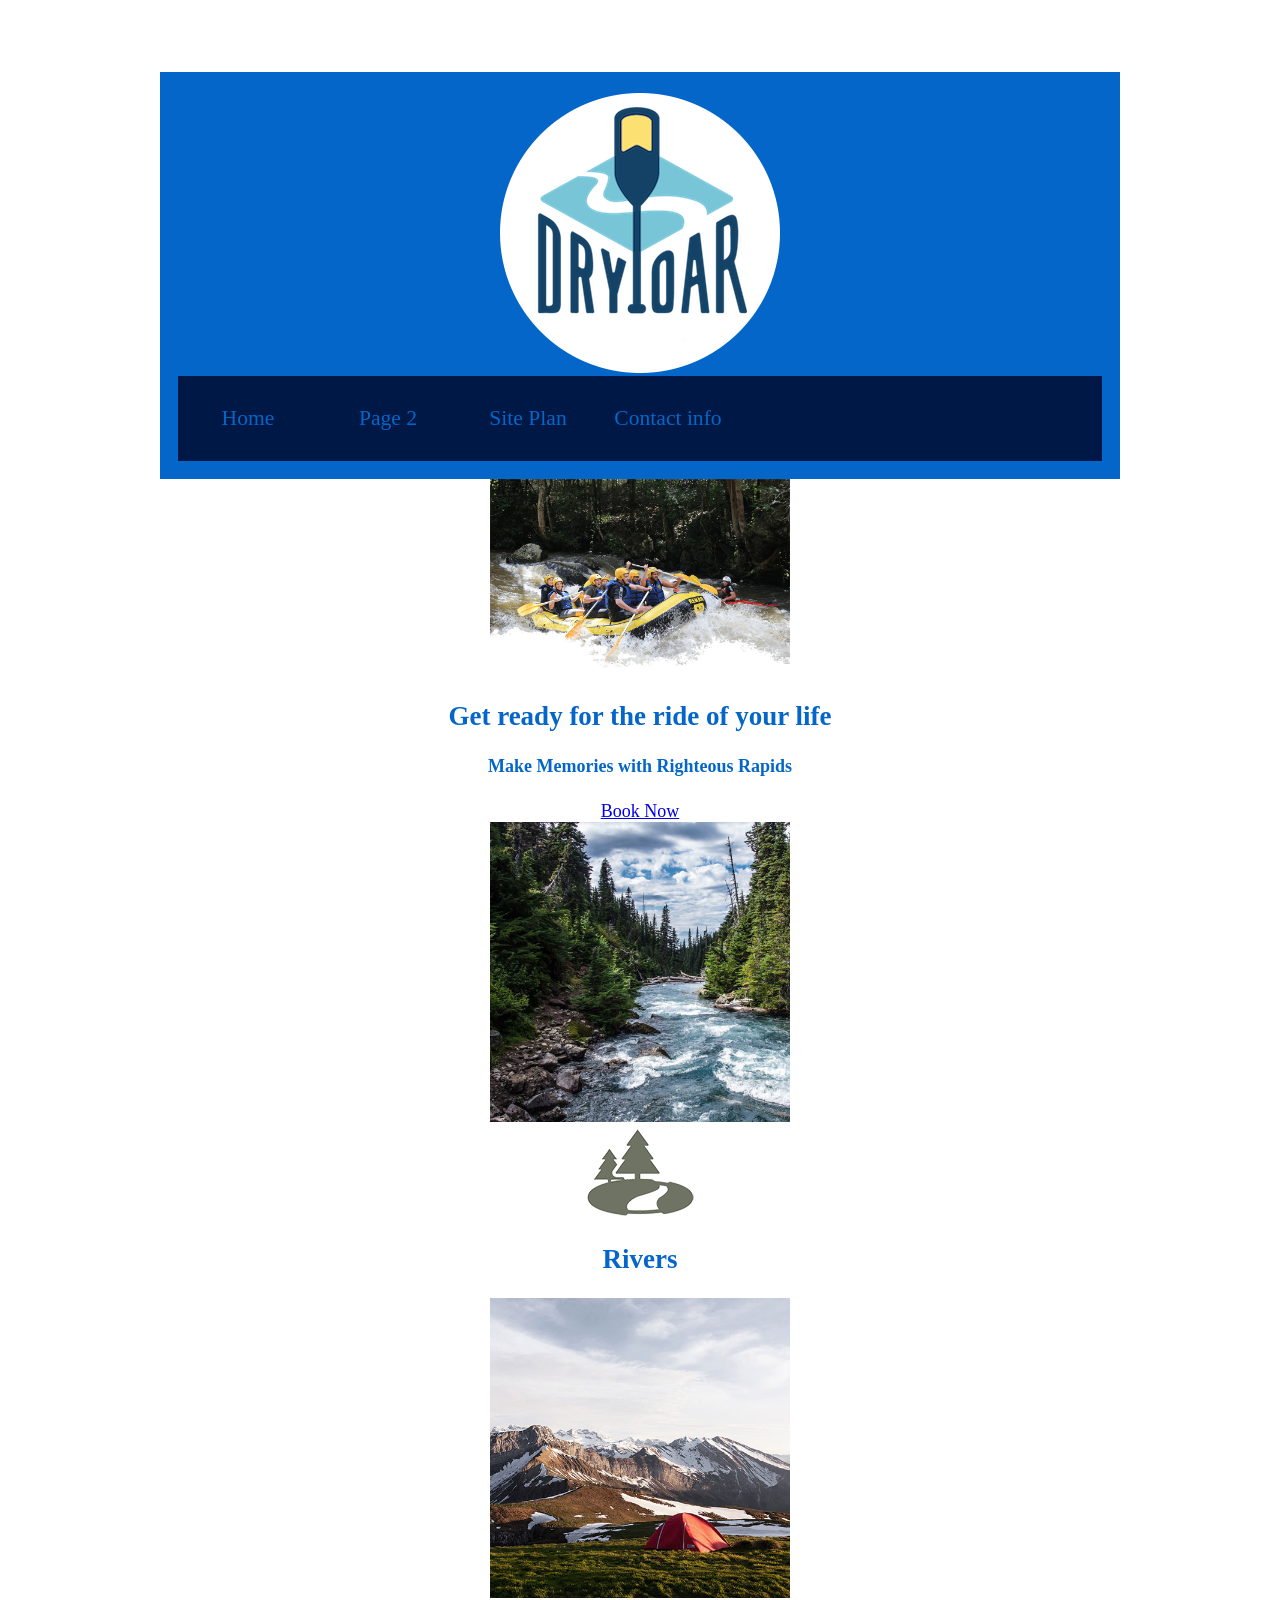
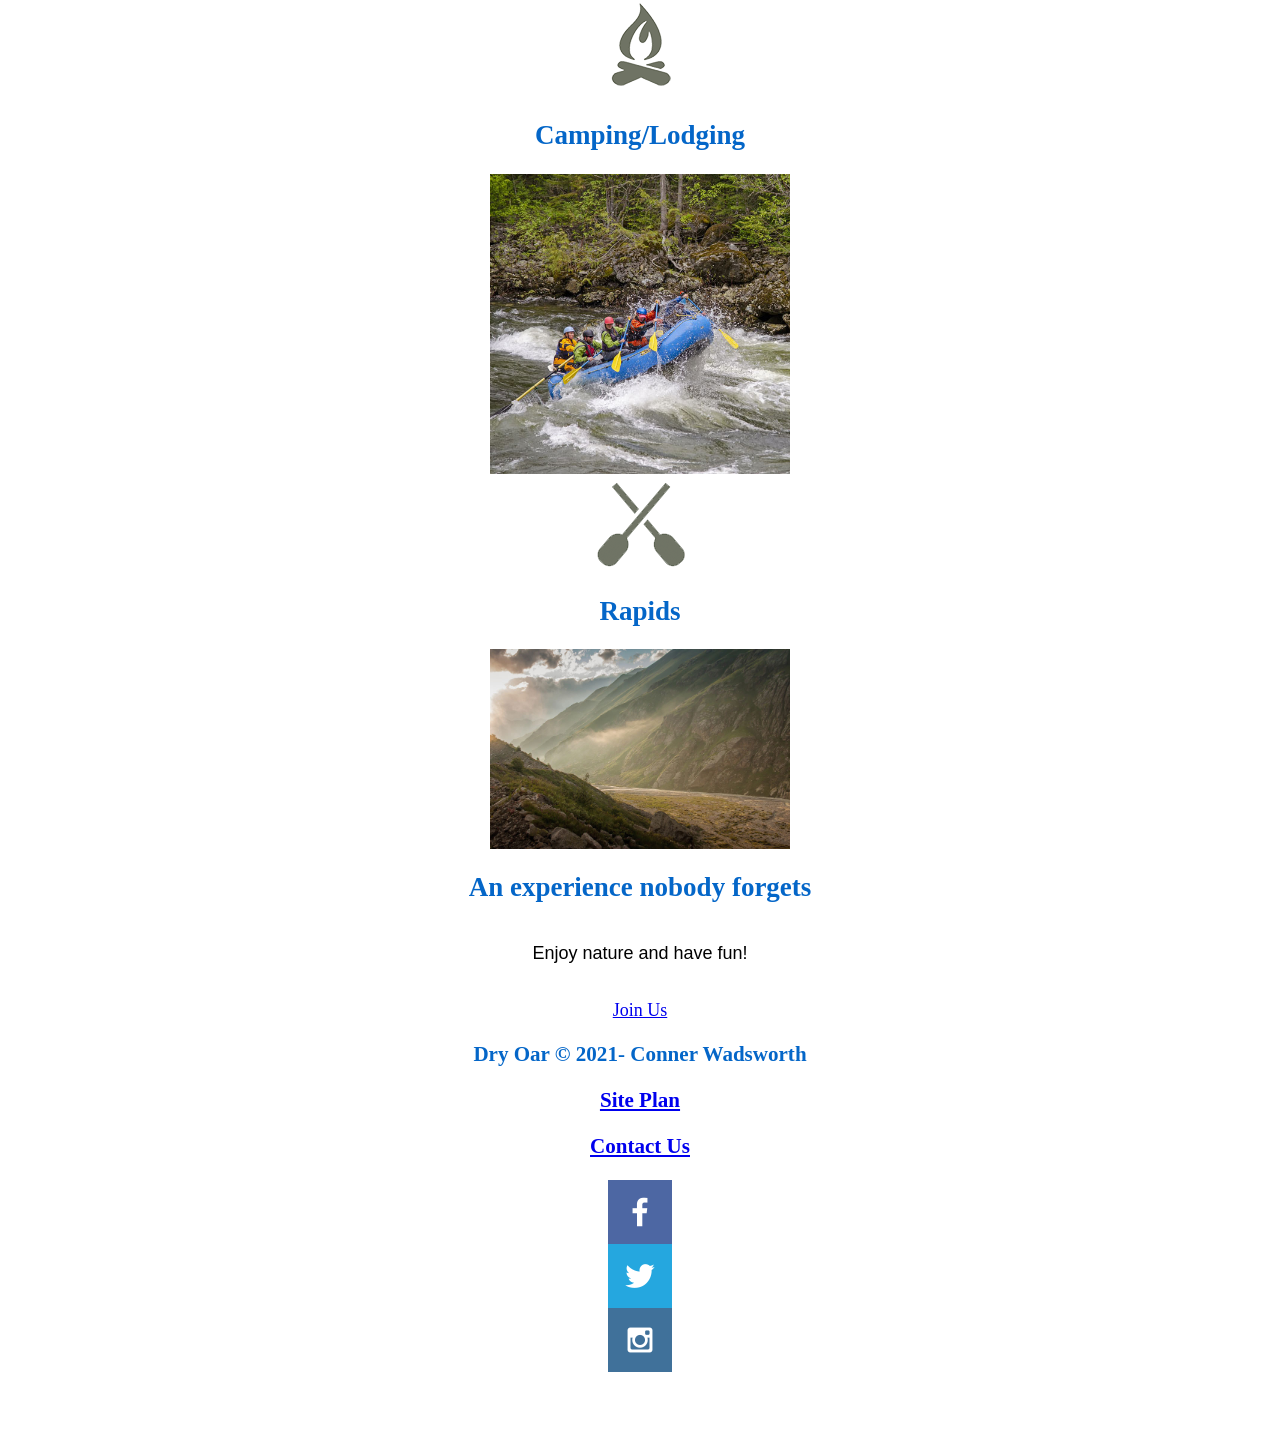
==== wwr/index.html @ dd02328f "Final for homework" ====
<!DOCTYPE html>
<html lang="en">

<head>
    <meta charset="UTF-8">
    <meta http-equiv="X-UA-Compatible" content="IE=edge">
    <meta name="viewport" content="width=device-width, initial-scale=1.0">
    <title>Righteous Rapids</title>
    <link type="text/css" rel="stylesheet" href="styles/site-plan-rafting.css" />
</head>

<body>

    <header>
        <a id="logo_link" href="index.html">
            <img class="logo" src="images/logo.png" alt="Dry Oar Logo">
        </a>
        <nav>
            <a href="index.html">Home</a>
            <a href="#">Page 2</a>
            <a href="site-plan-rafting.html">Site Plan</a>
            <a href="contactus.html">Contact info</a>
        </nav>
    </header>

    <div id="hero">
        <div id="hero-box">
            <img id="hero-img" src="images/hero.png" alt="People enjoying white water rafting">
        </div>
        <section id="hero-msg">
            <h1 class="home-title">Get ready for the ride of your life</h1>
            <h4>Make Memories with Righteous Rapids</h4>
            <div class='button-box'>
                <a class='book' href="rates.html">Book Now</a>
            </div>
        </section>
    </div>

    <main class="home-grid">
        <section class="rivers-card">
            <img class="card-img" src="images/rivers.jpg" alt="river in forest">
            <img class="icon" src="images/river_icon.png" alt="river icon">
            <h2>Rivers</h2>
        </section>
        <section class="camping-card">
            <img class="card-img" src="images/camping.jpg" alt="tent in mountains">
            <img class="icon" src="images/fire_icon.png" alt="fire icon">
            <h2>Camping/Lodging</h2>
        </section>
        <section class="rapids-card">
            <img class="card-img" src="images/rapids.jpg" alt="rafting boat">
            <img class="icon" src="images/oars.png" alt="oars icon">
            <h2>Rapids</h2>
        </section>
        </section>
        <img class="mountains" src="images/mountains.jpg" alt="Misty mountains">
        <section class="msg">
            <h2>An experience nobody forgets</h2>
            <p>Enjoy nature and have fun! </p>
            <a class='join' href="rivers.html">Join Us</a>
        </section>

    </main>

    <footer>
        <h3>Dry Oar &copy; 2021- Conner Wadsworth</h3>
        <h3><a href="site-plan-rafting.html">Site Plan</a></h3>
        <h3><a href="contactus.html">Contact Us</a></h3>
        <div class="social">
            <a href="https://facebook.com">
                <img src="images/facebook.png" alt="fb icon">
            </a>
            <a href="https://twitter.com">
                <img src="images/twitter.png" alt="twitter icon">
            </a>
            <a href="https://instagram.com">
                <img src="images/instagram.png" alt="instagram icon">
            </a>
        </div>
    </footer>


</body>

</html>
---- wwr/styles/site-plan-rafting.css ----
/* if you are using any Google fonts change the font names below to your fonts. 
Any spaces in your font name should be replaced with a +. 
Fonts are separated by a | */
@import url('https://fonts.googleapis.com/css2?family=Josefin+Slab:wght@500&family=Permanent+Marker&display=swap');

:root {
  /* change the values below to your colors from your palette */
  --primary-color: #0466c8   ;
  --secondary-color: #001845 ;
  --accent1-color: #979dac;
  --accent2-color: #c2c5aa;

  /* change the values below to your chosen font(s) */
  --heading-font: "Permanent Marker";
  --paragraph-font: Josefin, Helvetica, sans-serif;

  /* these colors below should be chosen from among your palette colors above */
  --headline-color-on-white: #0466c8;  /* headlines on a white background */ 
  --headline-color-on-color: #000000; /* headlines on a colored background */ 
  --paragraph-color-on-white: #0466c8; /* paragraph text on a white background */ 
  --paragraph-color-on-color: #c2c5aa; /* paragraph text on a colored background */ 
  --paragraph-background-color: #0466c8  ;
  --nav-link-color: #0466c8;
  --nav-background-color: #001845;
  --nav-hover-link-color: #c2c5aa;
  --nav-hover-background-color: #0466c8;
}


/*  Look around below...but DON'T CHANGE ANYTHING! */

body {
  max-width: 960px;
  margin: 0 auto;
  padding: 4em;
  font-size: 18px;
  text-align: center;
}
img {
  display: block;
  margin: 0 auto;
  max-width: 300px;
}
h1, h2, h3, h4, h5, h6 {
  font-family: var(--heading-font);
  color: var(--headline-color-on-white);
}
h2 {
  text-align: center;
}
hr {
  height: 3px;
  margin: 35px 0;
  background: var(--accent1-color);
}
header {
  padding: 1em;
  text-align: center;
  color: var(--paragraph-color-on-color);
  background-color: var(--paragraph-background-color);
}
header > h1, header > h2 {
  color: var(--headline-color-on-color);
}
p {
  font-family: var(--paragraph-font);
  color: var(--paragraph-color);
  padding: 1em;
}
.colors {
  width: 100%;
  min-width: 350px;
  margin: 30px auto;
  text-align: center;
}
.colors th {
  background-color: #999;
}
.colors td{
  width: 25%;
  height: 3em;
}
.primary {
  background-color: var(--primary-color);
}
.secondary {
  background-color: var(--secondary-color);
}
.accent1 {
  background-color: var(--accent1-color);
}
.accent2{
  background-color: var(--accent2-color);
}
p.colored {
  background-color: var(--paragraph-background-color);
  color: var(--paragraph-color-on-color);
}
nav {
  background-color: var(--nav-background-color);
  line-height: 3em;
  text-align: center;
  font-size: 1.2em;
}
nav  {
  list-style-type: none;
  display: flex;
}
nav a {
  padding:1em;
  min-width: 120px;
  text-decoration: none;
  padding: 10px;
}
nav a:link, nav a:visited {
  color: var(--nav-link-color);
}
nav a:hover {
  color: var(--nav-hover-link-color);
  background-color: var(--nav-hover-background-color);
}
.sitemap {
  display: grid;
  justify-content: center;

  grid-template-columns: repeat(6, 15%);
  grid-template-rows: 3em 1.5em 1.5em 3em;
  grid-template-areas: ". . home home . ."
    ". . . top . ."
    ". left left right right ."
    "page2 page2 . . page3 page3";
}
.sitemap > div {
  text-align: center;
}
.sm-home {
  grid-area: home;
  background-color: #ccc;
  line-height: 3em;
}
.sm-page2 {
  grid-area: page2;
  background-color: #ccc;
  line-height: 3em;
}
.sm-page3 {
  grid-area: page3;
  background-color: #ccc;
  line-height: 3em;
}
.top {
  grid-area: top;
  border-left: 1px solid;
}
.left {
  grid-area: left;
  border-top: 1px solid;
  border-left: 1px solid;
}
.right {
  grid-area: right;
  border-top: 1px solid;
  border-right: 1px solid;
}
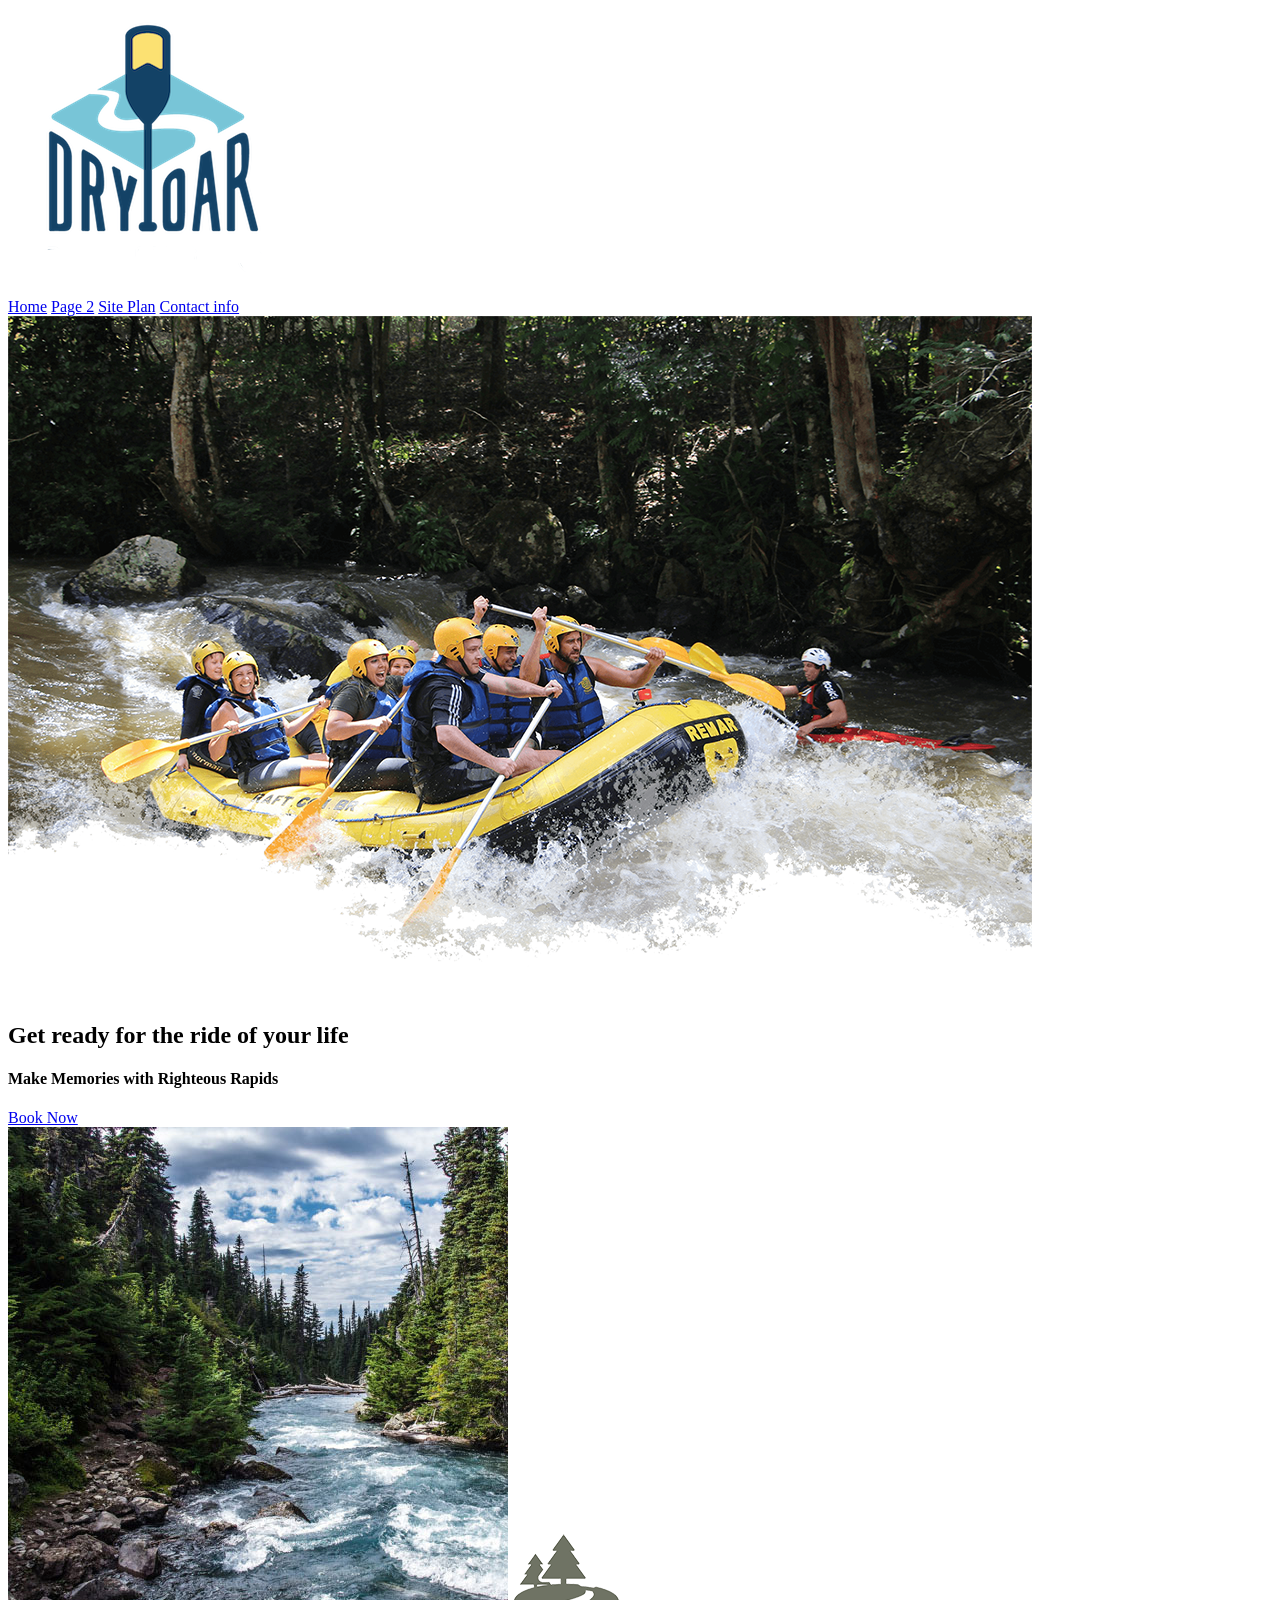
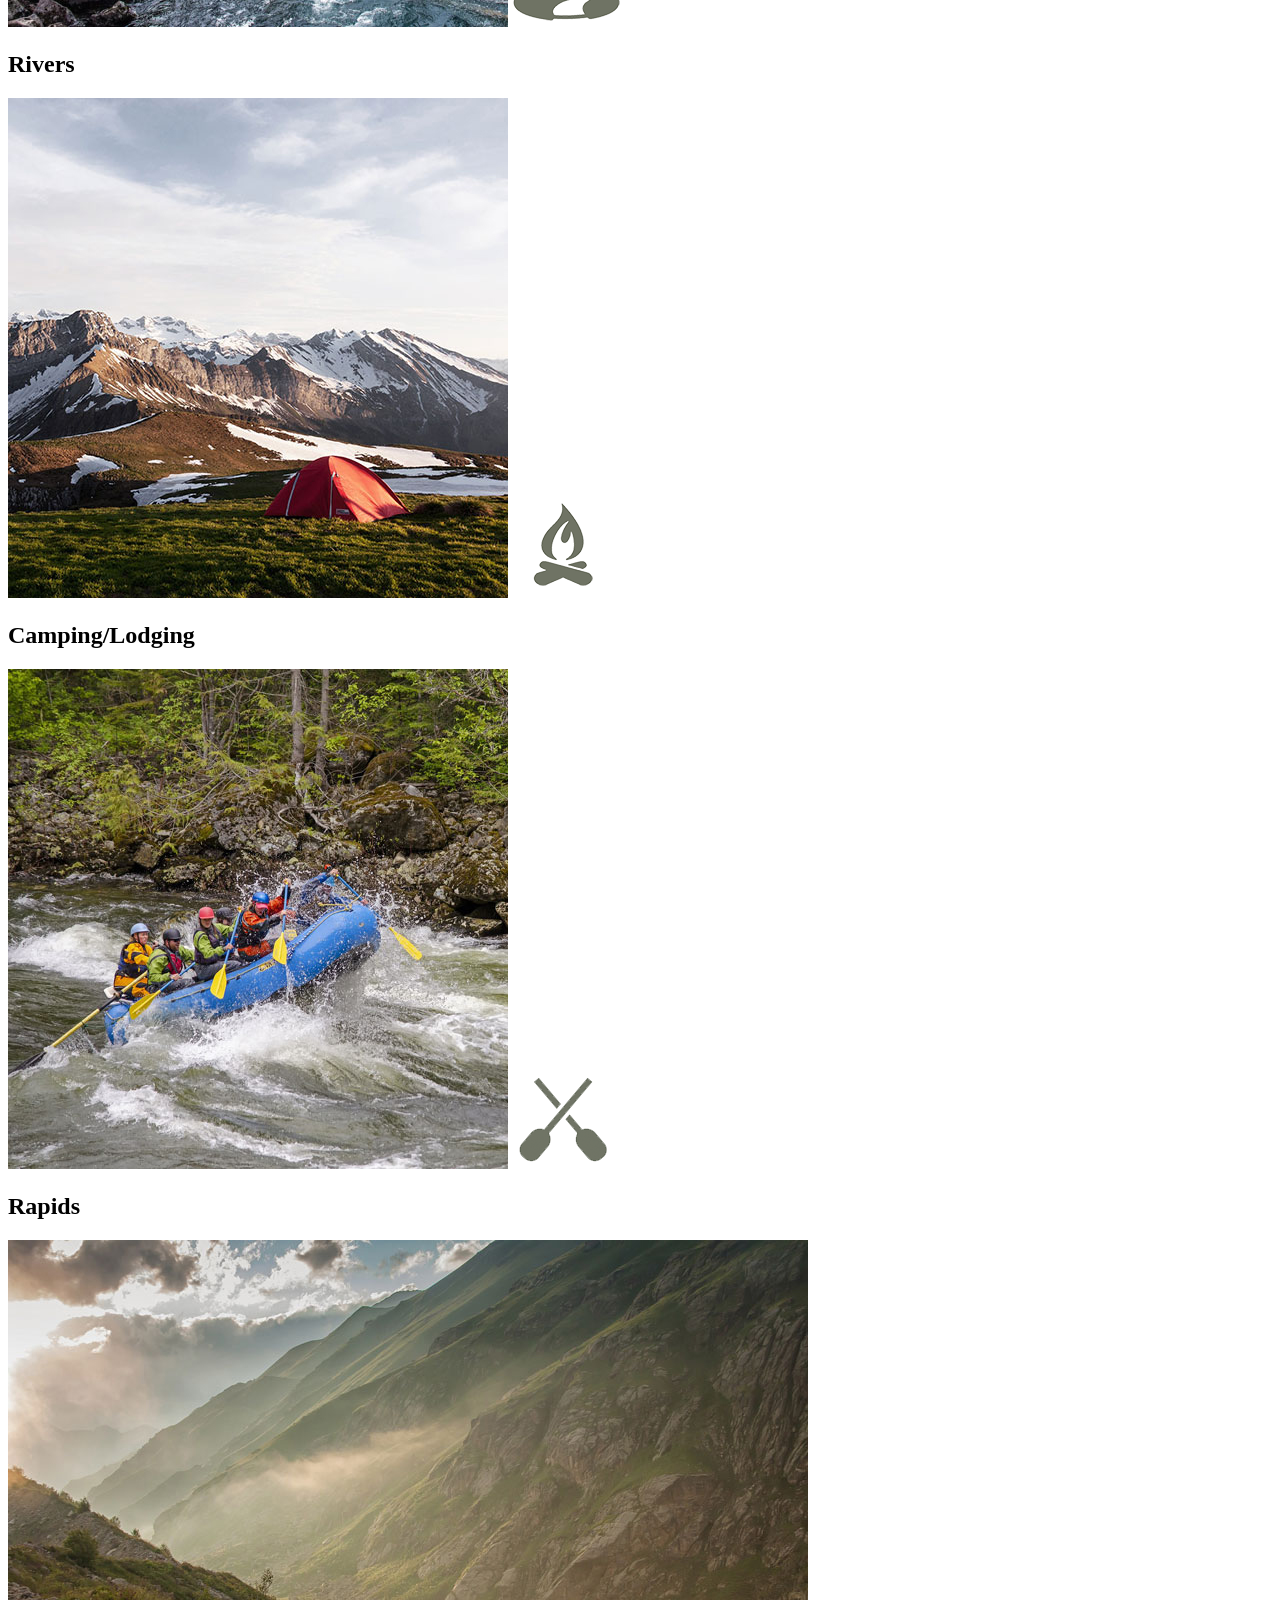
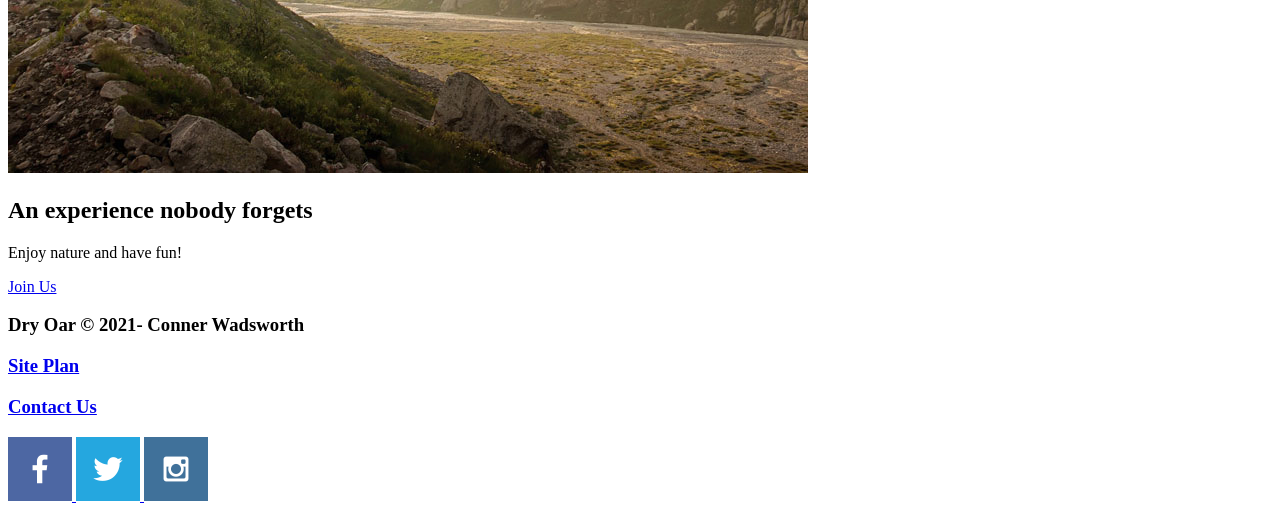
==== commit 3b3f20b1: "Final Final Final" ====
--- a/wwr/index.html
+++ b/wwr/index.html
@@ -6,7 +6,7 @@
     <meta http-equiv="X-UA-Compatible" content="IE=edge">
     <meta name="viewport" content="width=device-width, initial-scale=1.0">
     <title>Righteous Rapids</title>
-    <link type="text/css" rel="stylesheet" href="styles/site-plan-rafting.css" />
+
 </head>
 
 <body>
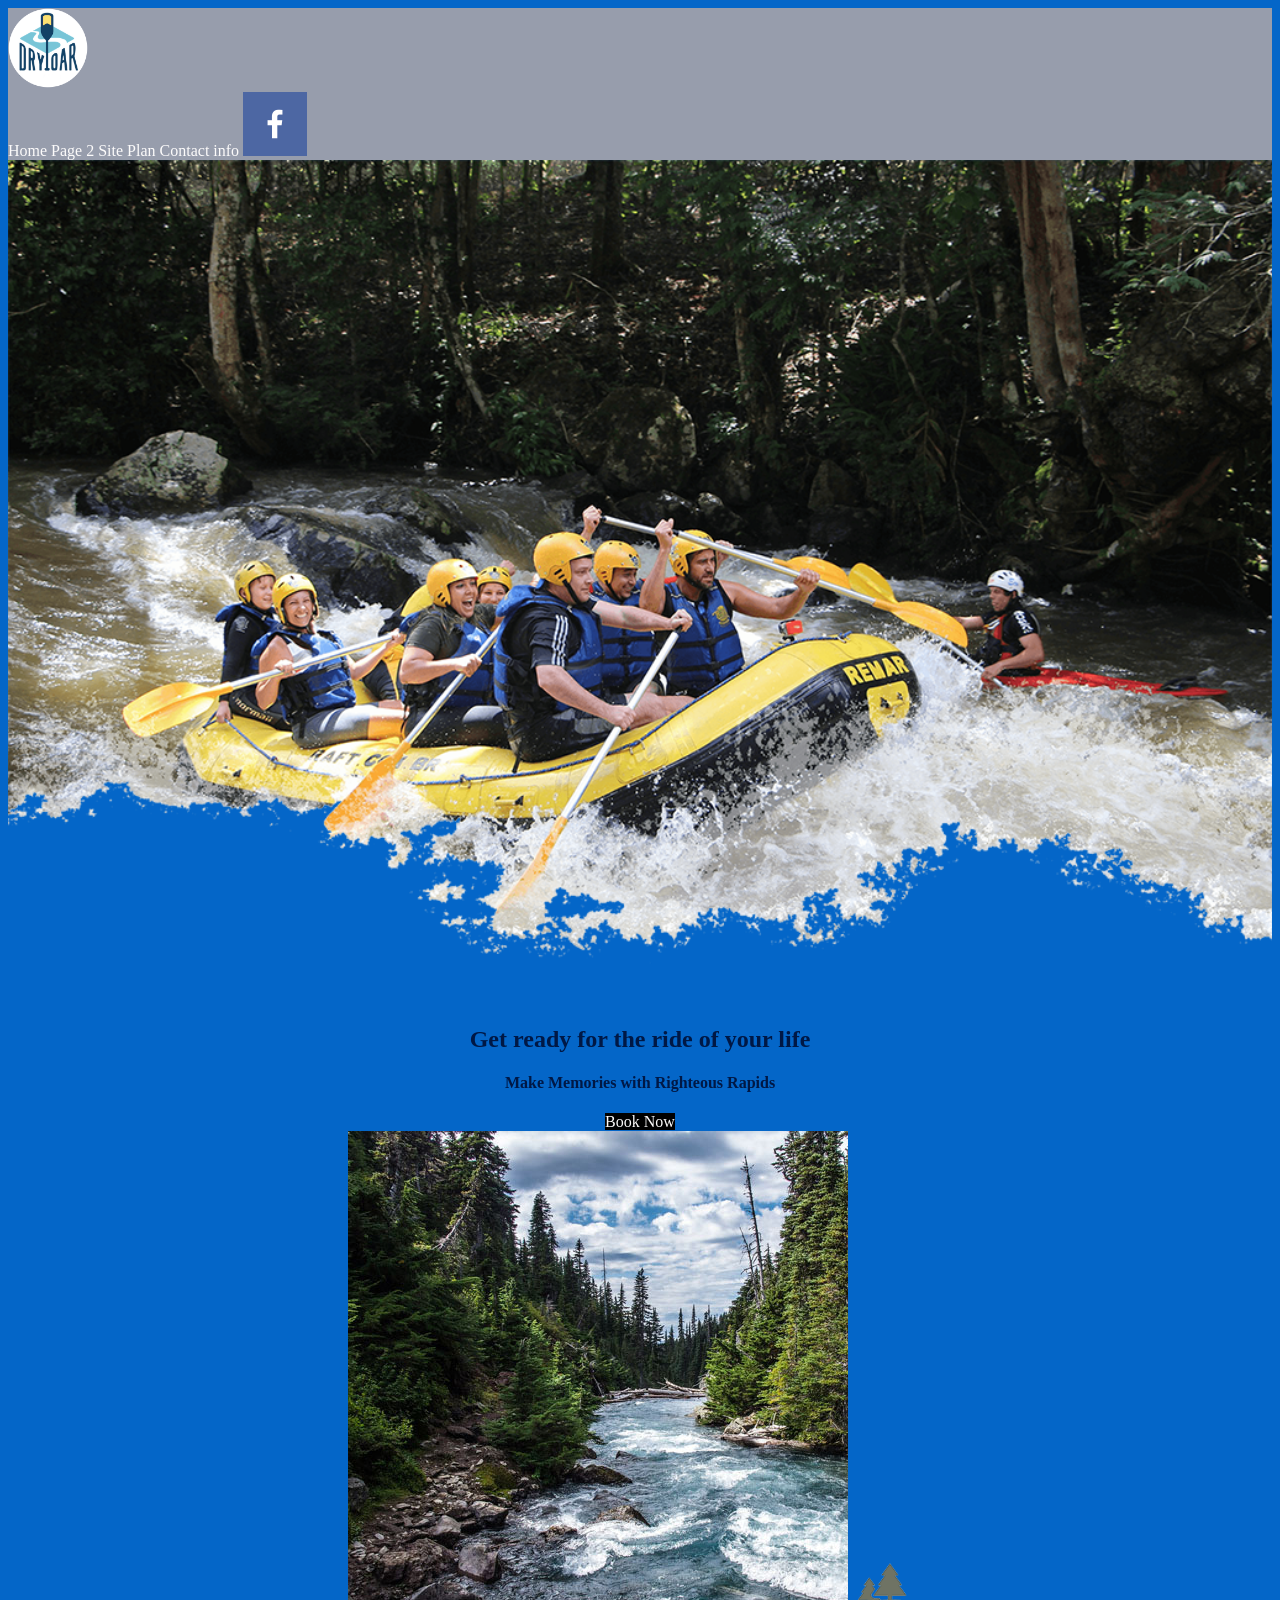
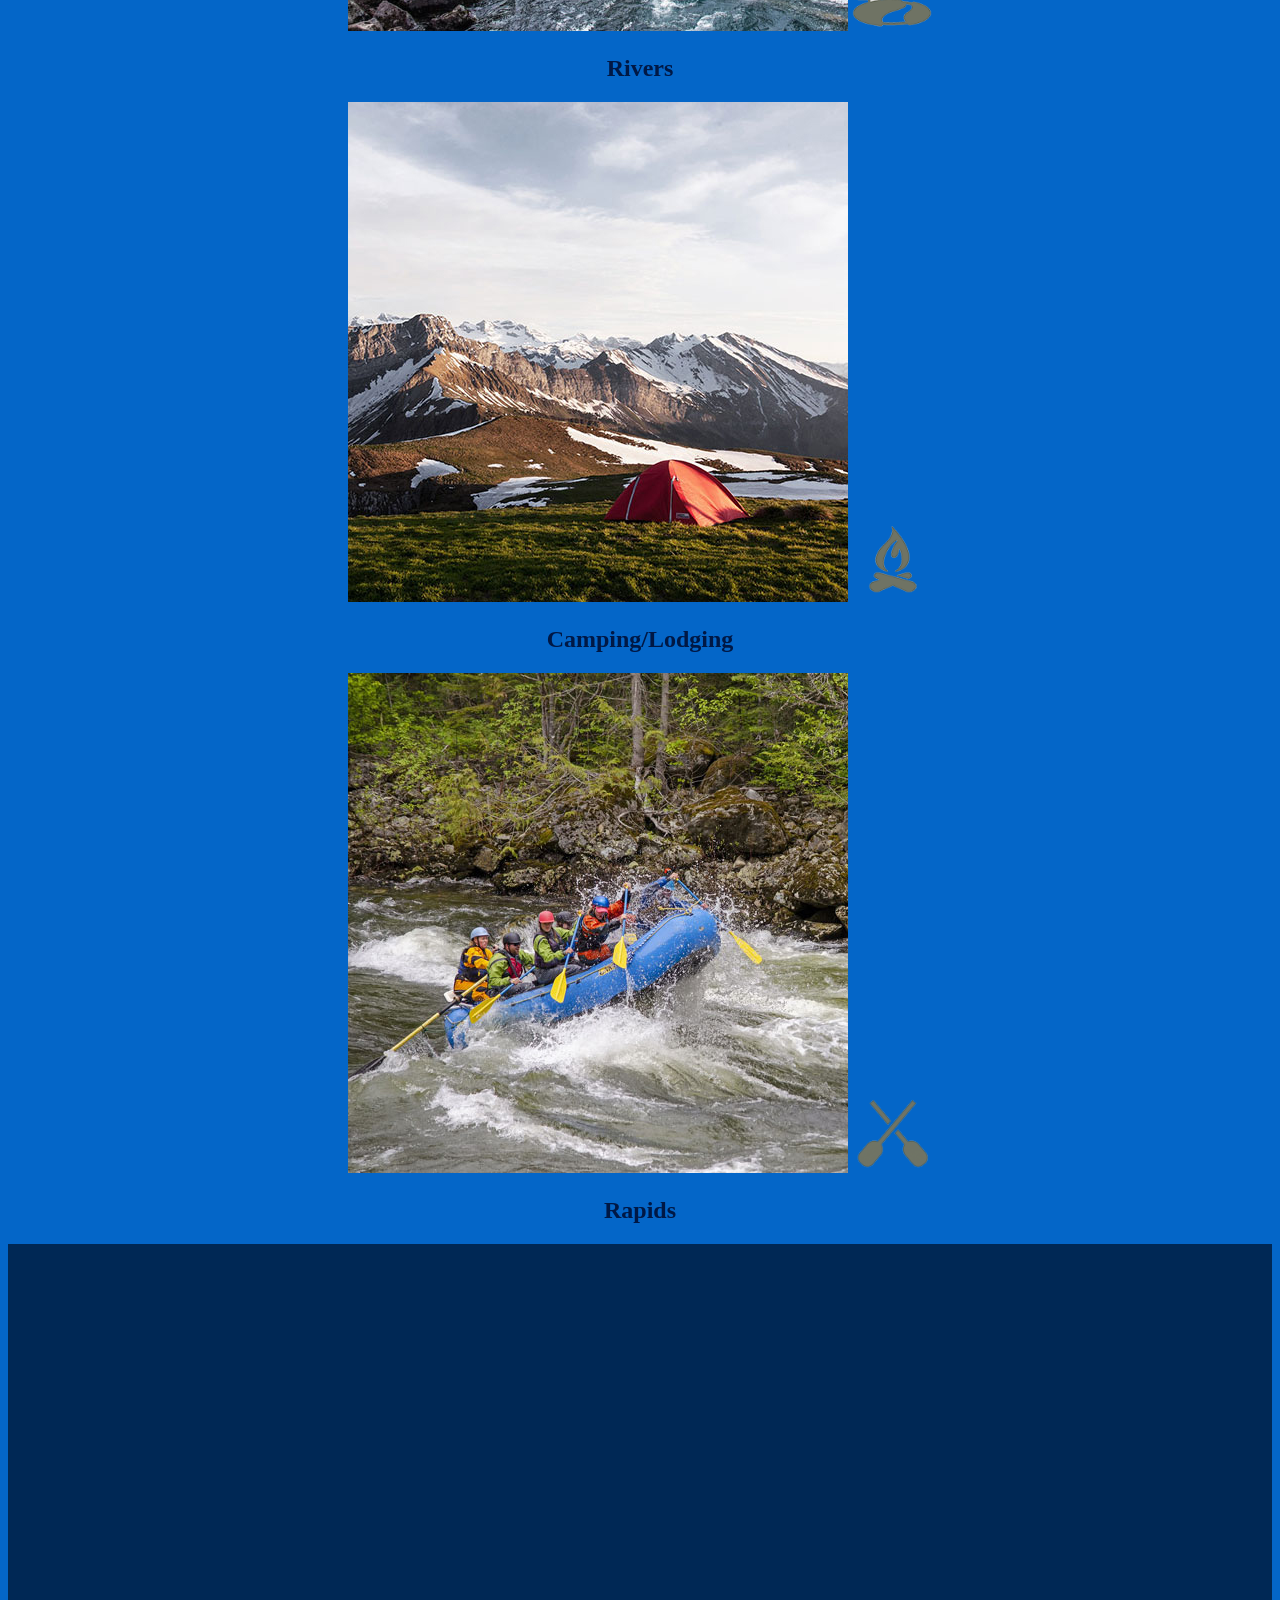
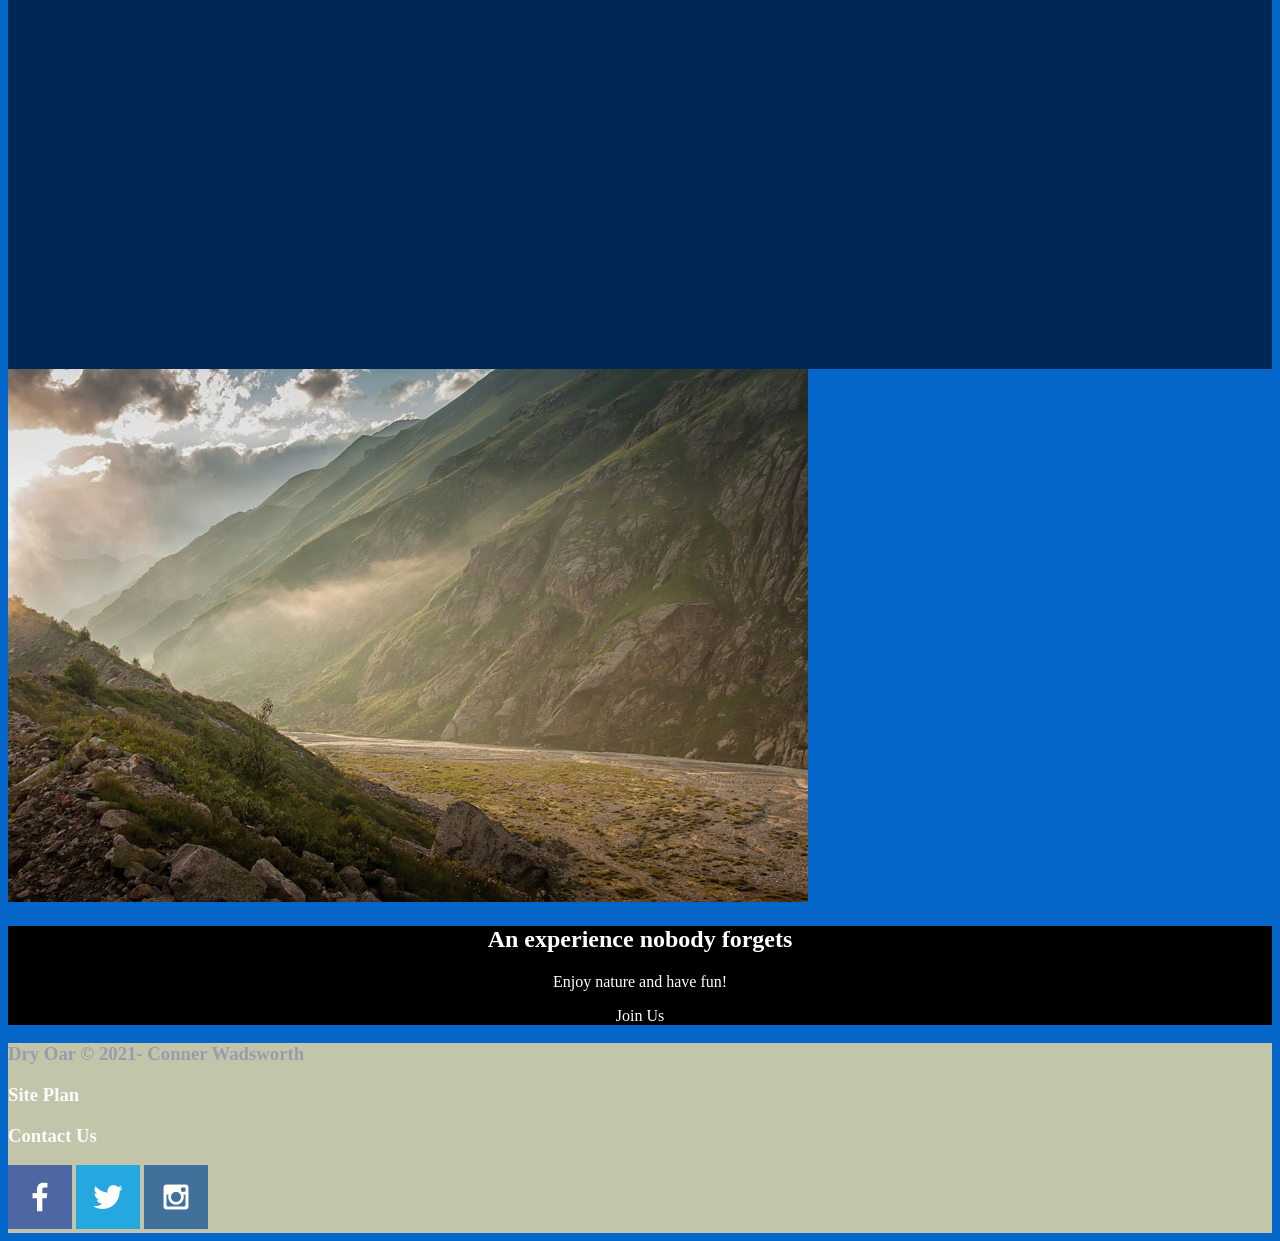
==== commit 5f28d358: "made lots of changes" ====
--- a/wwr/index.html
+++ b/wwr/index.html
@@ -6,81 +6,84 @@
     <meta http-equiv="X-UA-Compatible" content="IE=edge">
     <meta name="viewport" content="width=device-width, initial-scale=1.0">
     <title>Righteous Rapids</title>
-
+    <link rel="stylesheet" href="styles/style.css">
 </head>
 
 <body>
+    <div id="content">
+        <header>
+            <a id="logo_link" href="index.html">
+                <img class="logo" src="images/logo.png" alt="Dry Oar Logo">
+            </a>
+            <nav>
+                <a href="index.html">Home</a>
+                <a href="#">Page 2</a>
+                <a href="site-plan-rafting.html">Site Plan</a>
+                <a href="contactus.html">Contact info</a>
+                <a href="https://facebook.com" target="_blank">
+                    <img src="images/facebook.png" alt="fb icon">
+                </a>
 
-    <header>
-        <a id="logo_link" href="index.html">
-            <img class="logo" src="images/logo.png" alt="Dry Oar Logo">
-        </a>
-        <nav>
-            <a href="index.html">Home</a>
-            <a href="#">Page 2</a>
-            <a href="site-plan-rafting.html">Site Plan</a>
-            <a href="contactus.html">Contact info</a>
-        </nav>
-    </header>
+            </nav>
+        </header>
 
-    <div id="hero">
-        <div id="hero-box">
-            <img id="hero-img" src="images/hero.png" alt="People enjoying white water rafting">
+        <div id="hero">
+            <div id="hero-box">
+                <img id="hero-img" src="images/hero.png" alt="People enjoying white water rafting">
+            </div>
+            <section id="hero-msg">
+                <h1 class="home-title">Get ready for the ride of your life</h1>
+                <h4>Make Memories with Righteous Rapids</h4>
+                <div class='button-box'>
+                    <a class='book' href="rates.html">Book Now</a>
+                </div>
+            </section>
         </div>
-        <section id="hero-msg">
-            <h1 class="home-title">Get ready for the ride of your life</h1>
-            <h4>Make Memories with Righteous Rapids</h4>
-            <div class='button-box'>
-                <a class='book' href="rates.html">Book Now</a>
+
+        <main class="home-grid">
+            <section class="rivers-card">
+                <img class="card-img" src="images/rivers.jpg" alt="river in forest">
+                <img class="icon" src="images/river_icon.png" alt="river icon">
+                <h2>Rivers</h2>
+            </section>
+            <section class="camping-card">
+                <img class="card-img" src="images/camping.jpg" alt="tent in mountains">
+                <img class="icon" src="images/fire_icon.png" alt="fire icon">
+                <h2>Camping/Lodging</h2>
+            </section>
+            <section class="rapids-card">
+                <img class="card-img" src="images/rapids.jpg" alt="rafting boat">
+                <img class="icon" src="images/oars.png" alt="oars icon">
+                <h2>Rapids</h2>
+                <div id="background"></div>
+            </section>
+            </section>
+            <img class="mountains" src="images/mountains.jpg" alt="Misty mountains">
+            <section class="msg">
+                <h2>An experience nobody forgets</h2>
+                <p>Enjoy nature and have fun! </p>
+                <a class='join' href="rivers.html">Join Us</a>
+            </section>
+
+        </main>
+
+        <footer>
+            <h3>Dry Oar &copy; 2021- Conner Wadsworth</h3>
+            <h3><a href="site-plan-rafting.html">Site Plan</a></h3>
+            <h3><a href="contactus.html">Contact Us</a></h3>
+            <div class="social">
+                <a href="https://facebook.com">
+                    <img src="images/facebook.png" alt="fb icon">
+                </a>
+                <a href="https://twitter.com">
+                    <img src="images/twitter.png" alt="twitter icon">
+                </a>
+                <a href="https://instagram.com">
+                    <img src="images/instagram.png" alt="instagram icon">
+                </a>
             </div>
-        </section>
+        </footer>
     </div>
-
-    <main class="home-grid">
-        <section class="rivers-card">
-            <img class="card-img" src="images/rivers.jpg" alt="river in forest">
-            <img class="icon" src="images/river_icon.png" alt="river icon">
-            <h2>Rivers</h2>
-        </section>
-        <section class="camping-card">
-            <img class="card-img" src="images/camping.jpg" alt="tent in mountains">
-            <img class="icon" src="images/fire_icon.png" alt="fire icon">
-            <h2>Camping/Lodging</h2>
-        </section>
-        <section class="rapids-card">
-            <img class="card-img" src="images/rapids.jpg" alt="rafting boat">
-            <img class="icon" src="images/oars.png" alt="oars icon">
-            <h2>Rapids</h2>
-        </section>
-        </section>
-        <img class="mountains" src="images/mountains.jpg" alt="Misty mountains">
-        <section class="msg">
-            <h2>An experience nobody forgets</h2>
-            <p>Enjoy nature and have fun! </p>
-            <a class='join' href="rivers.html">Join Us</a>
-        </section>
-
-    </main>
-
-    <footer>
-        <h3>Dry Oar &copy; 2021- Conner Wadsworth</h3>
-        <h3><a href="site-plan-rafting.html">Site Plan</a></h3>
-        <h3><a href="contactus.html">Contact Us</a></h3>
-        <div class="social">
-            <a href="https://facebook.com">
-                <img src="images/facebook.png" alt="fb icon">
-            </a>
-            <a href="https://twitter.com">
-                <img src="images/twitter.png" alt="twitter icon">
-            </a>
-            <a href="https://instagram.com">
-                <img src="images/instagram.png" alt="instagram icon">
-            </a>
-        </div>
-    </footer>
-
-
 </body>
 
-</html>
-
+<html>
--- a/wwr/styles/style.css
+++ b/wwr/styles/style.css
@@ -0,0 +1,111 @@
+#content {
+    max-width: 1600px; 
+    margin: 0 auto;
+}
+
+nav a {
+    text-align: center;
+}
+
+#hero-msg h1, #hero-msg h4{
+    text-align: center;
+}
+
+.button-box {
+    text-align: center;
+}
+
+main section {
+    text-align: center;
+}
+
+
+
+
+#background {
+    height: 725px;
+}
+
+
+
+body {
+    background-color: #0466c8; 
+    color: #001845
+}
+header {
+    background-color:#979dac;
+    color: #c2c5aa
+}
+nav a:hover {
+    background-color: black; 
+    color: white
+}
+
+.book, .join {
+    background-color: black;
+    color: white
+}
+
+.book:hover, .join:hover {
+    background-color: black;
+    color: white
+
+}
+
+
+#background {
+    background-color: #002855;
+
+    color: #001845
+}
+
+.msg {
+    background-color:black;
+    color: white
+}
+
+footer {
+    background-color: #c2c5aa;
+    color: #979dac
+}
+
+
+
+#hero-img {
+    width: 100%;
+}
+
+.logo {
+    width: 80px;
+}
+
+.icon {
+    width: 80px;
+}
+
+
+
+nav a {
+    text-align: center;
+    color: #fcfbfb;
+    text-decoration: none;
+}    
+  
+.book, .join {
+    text-align: center;
+    color: #fcfbfb;
+    text-decoration: none;
+}
+
+footer a {
+    text-align: center;
+    color: #fcfbfb;
+    text-decoration: none;
+}
+
+footer h3 a:hover{
+    text-align: center;
+    color: #fcfbfb;
+    text-decoration: none;
+}
+
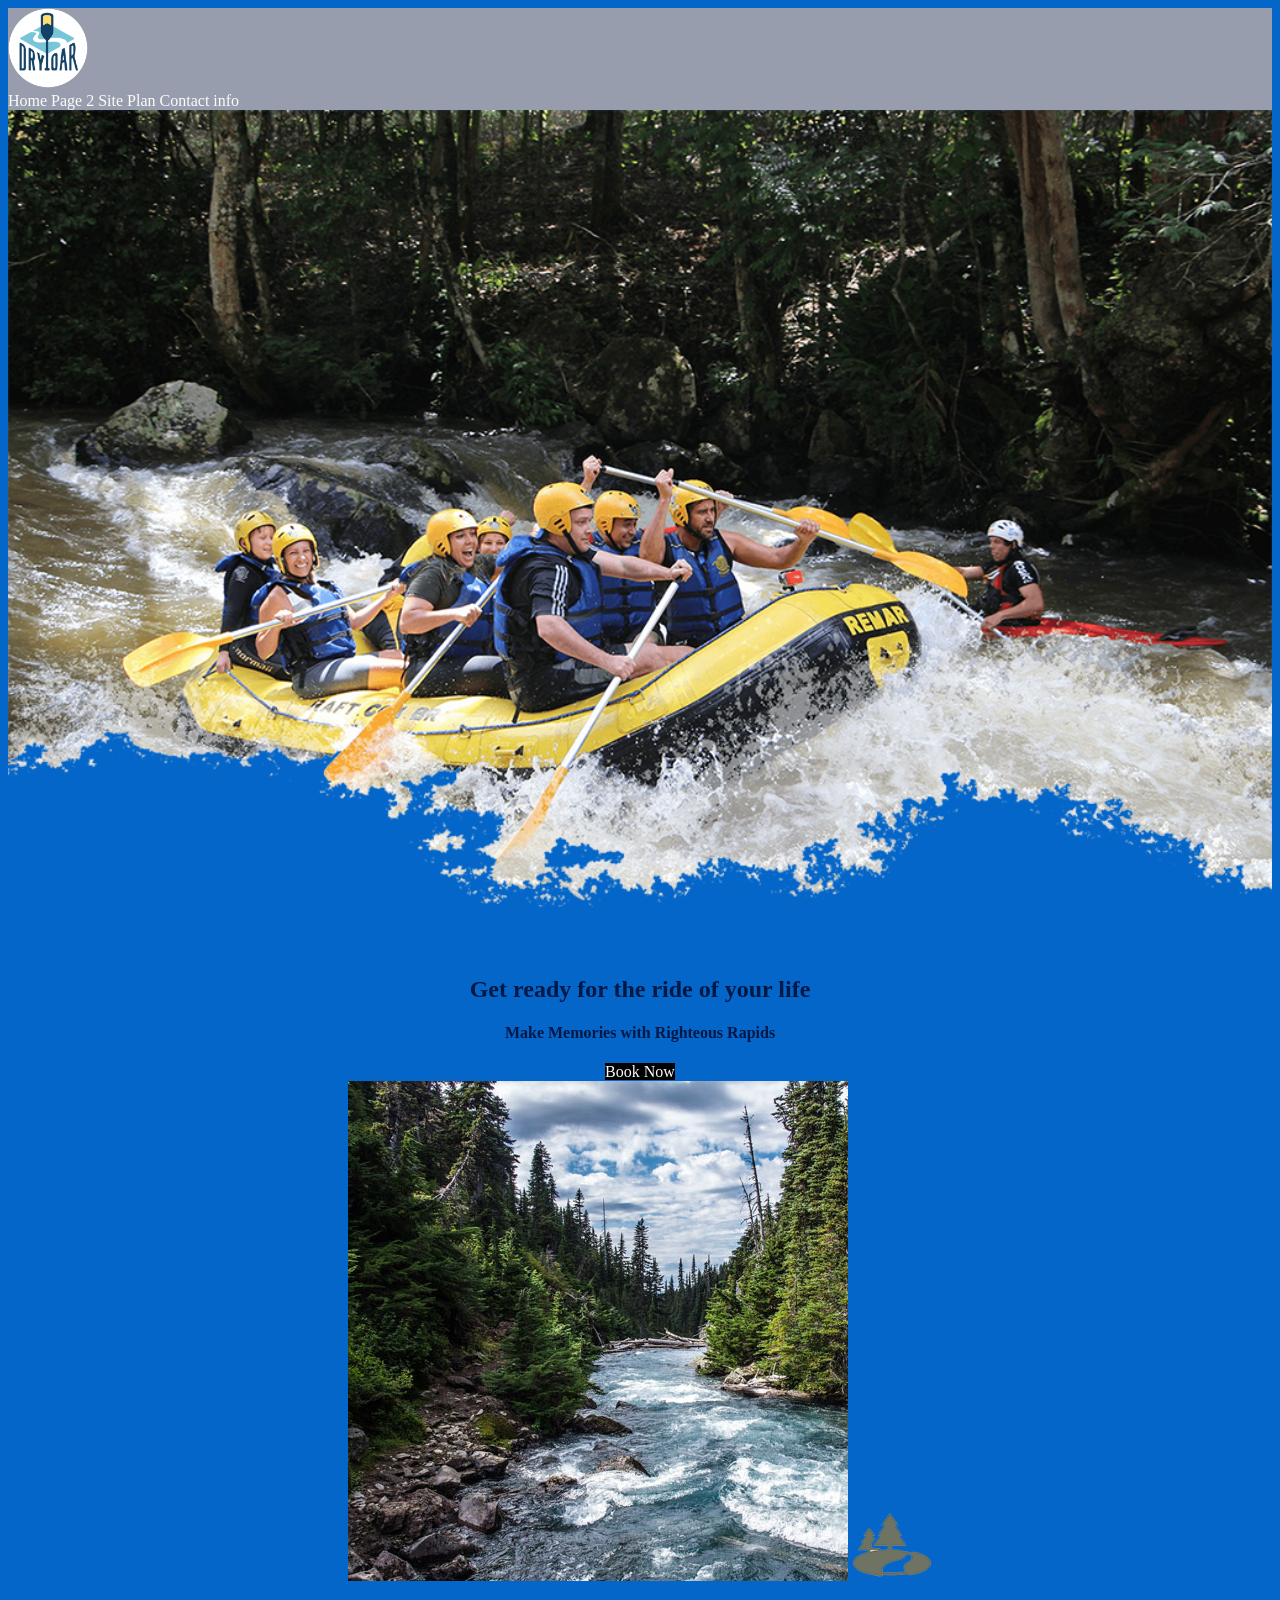
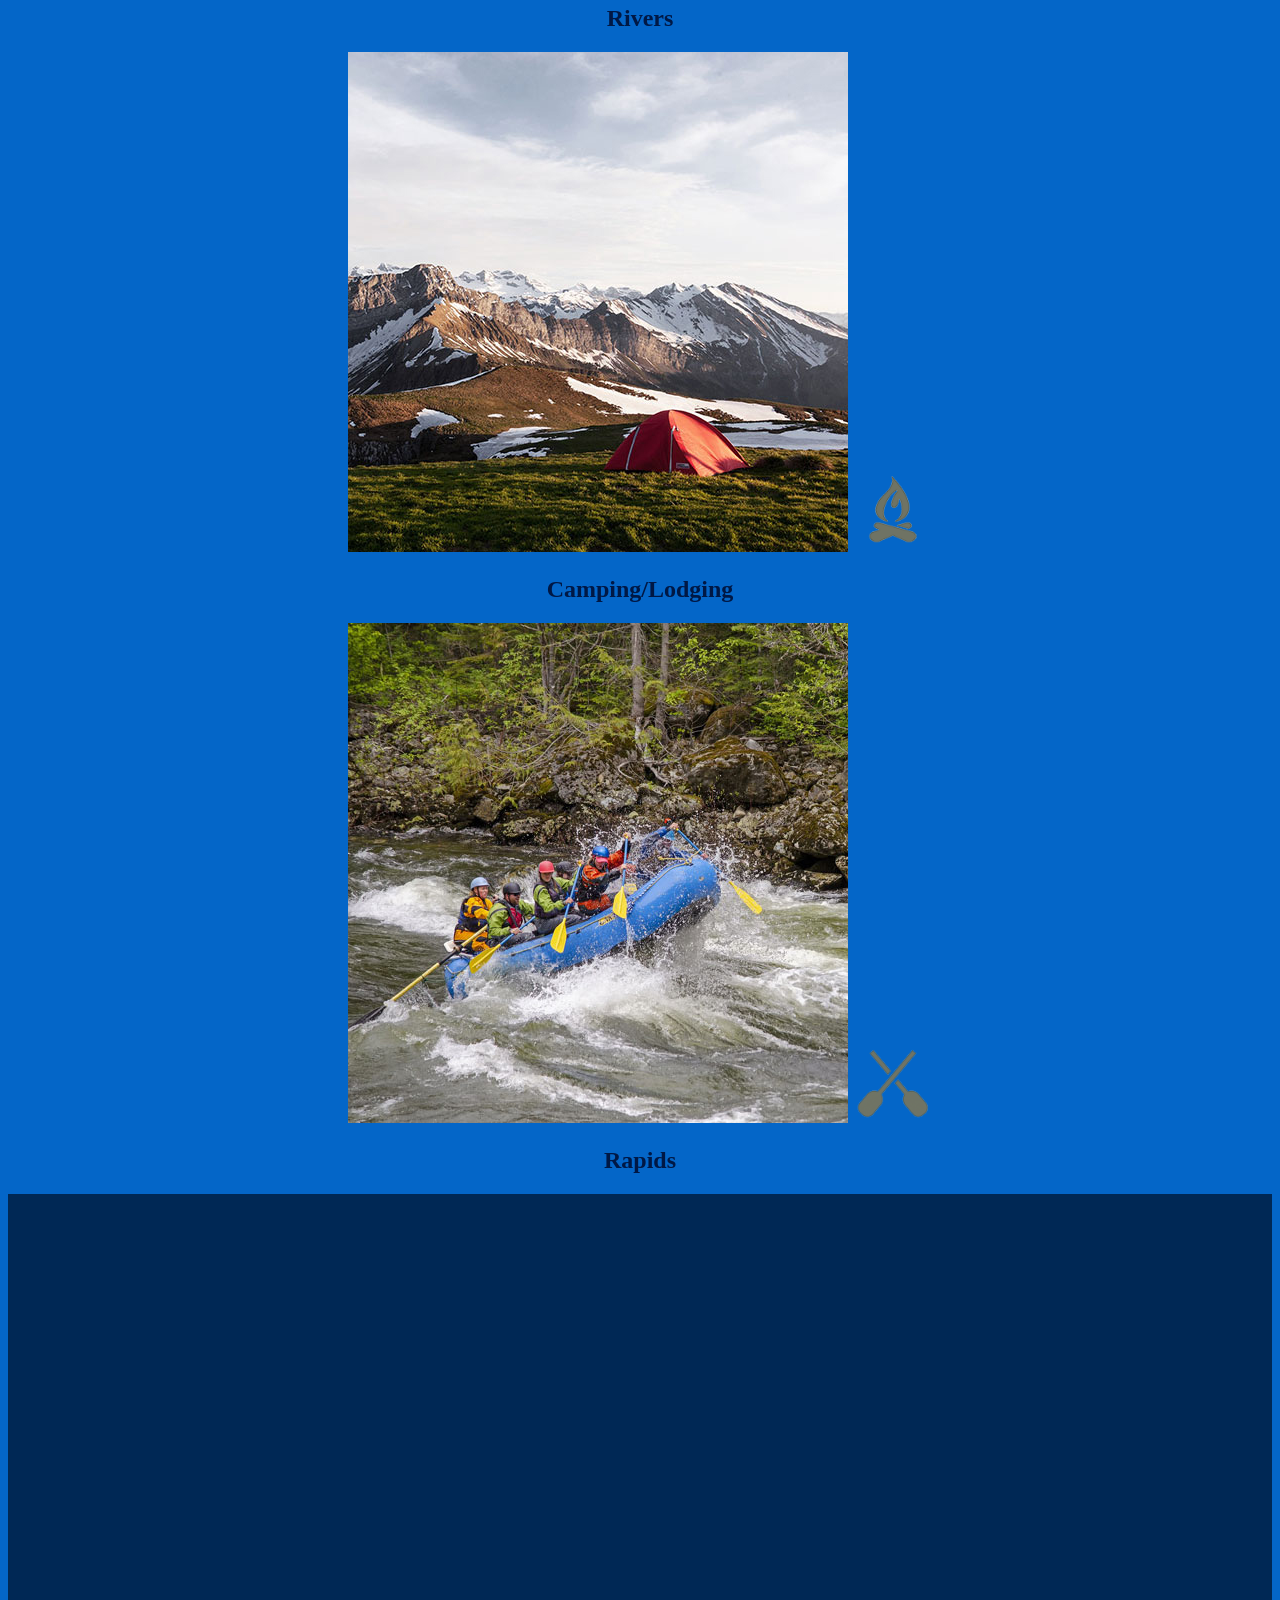
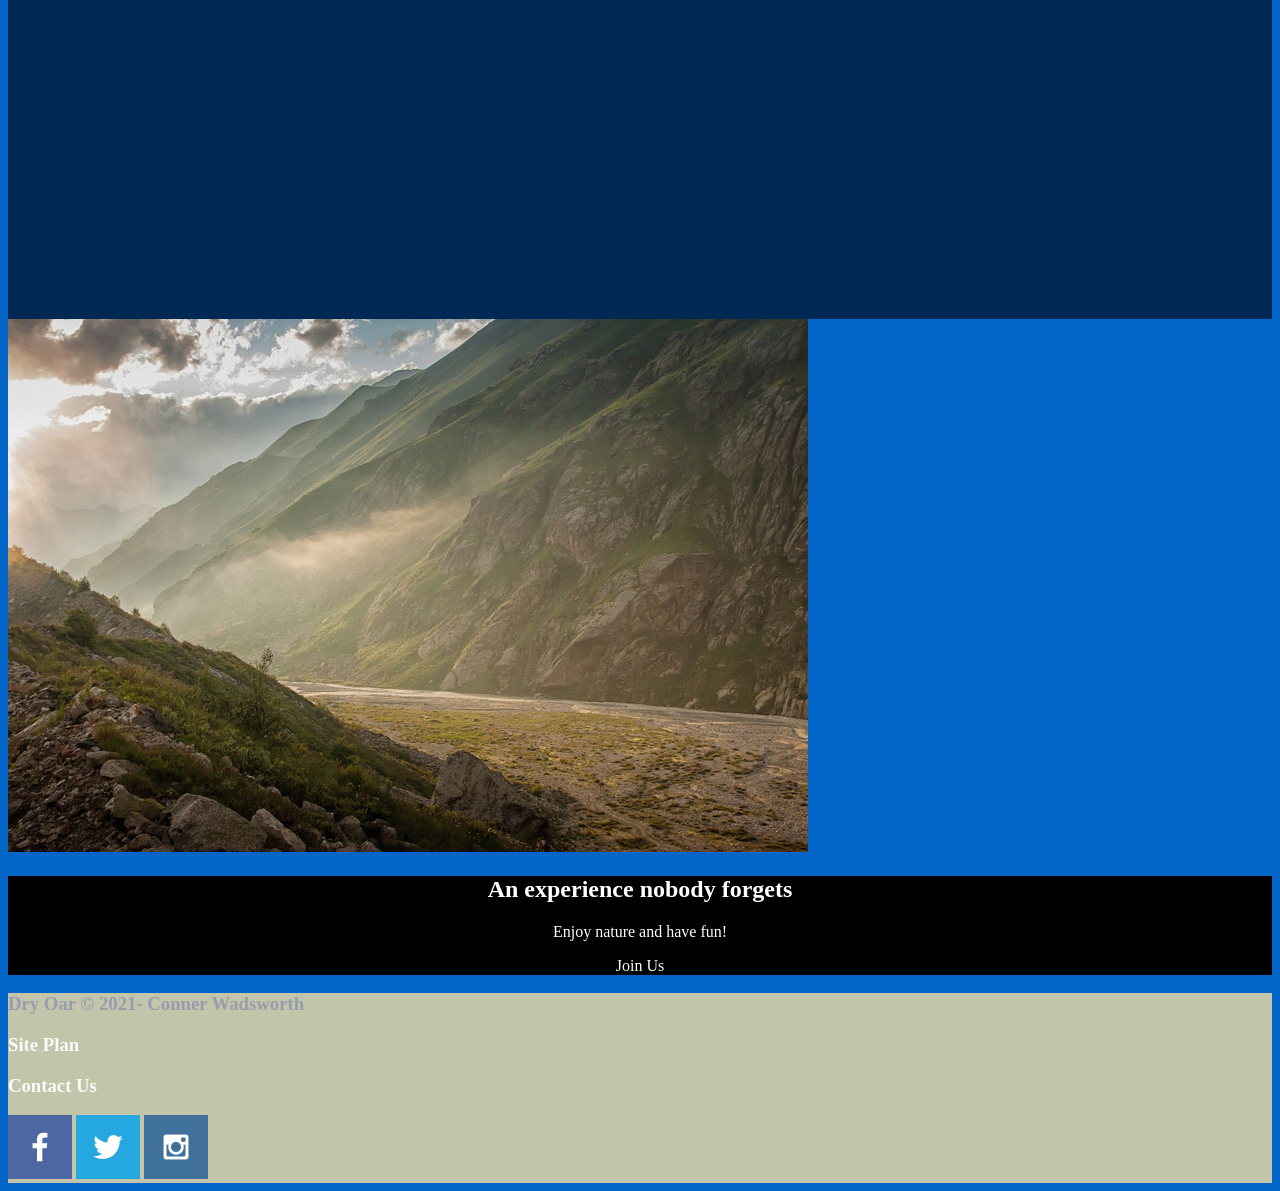
==== commit 5d073906: "changed FB" ====
--- a/wwr/index.html
+++ b/wwr/index.html
@@ -20,10 +20,7 @@
                 <a href="#">Page 2</a>
                 <a href="site-plan-rafting.html">Site Plan</a>
                 <a href="contactus.html">Contact info</a>
-                <a href="https://facebook.com" target="_blank">
-                    <img src="images/facebook.png" alt="fb icon">
                 </a>
-
             </nav>
         </header>
 
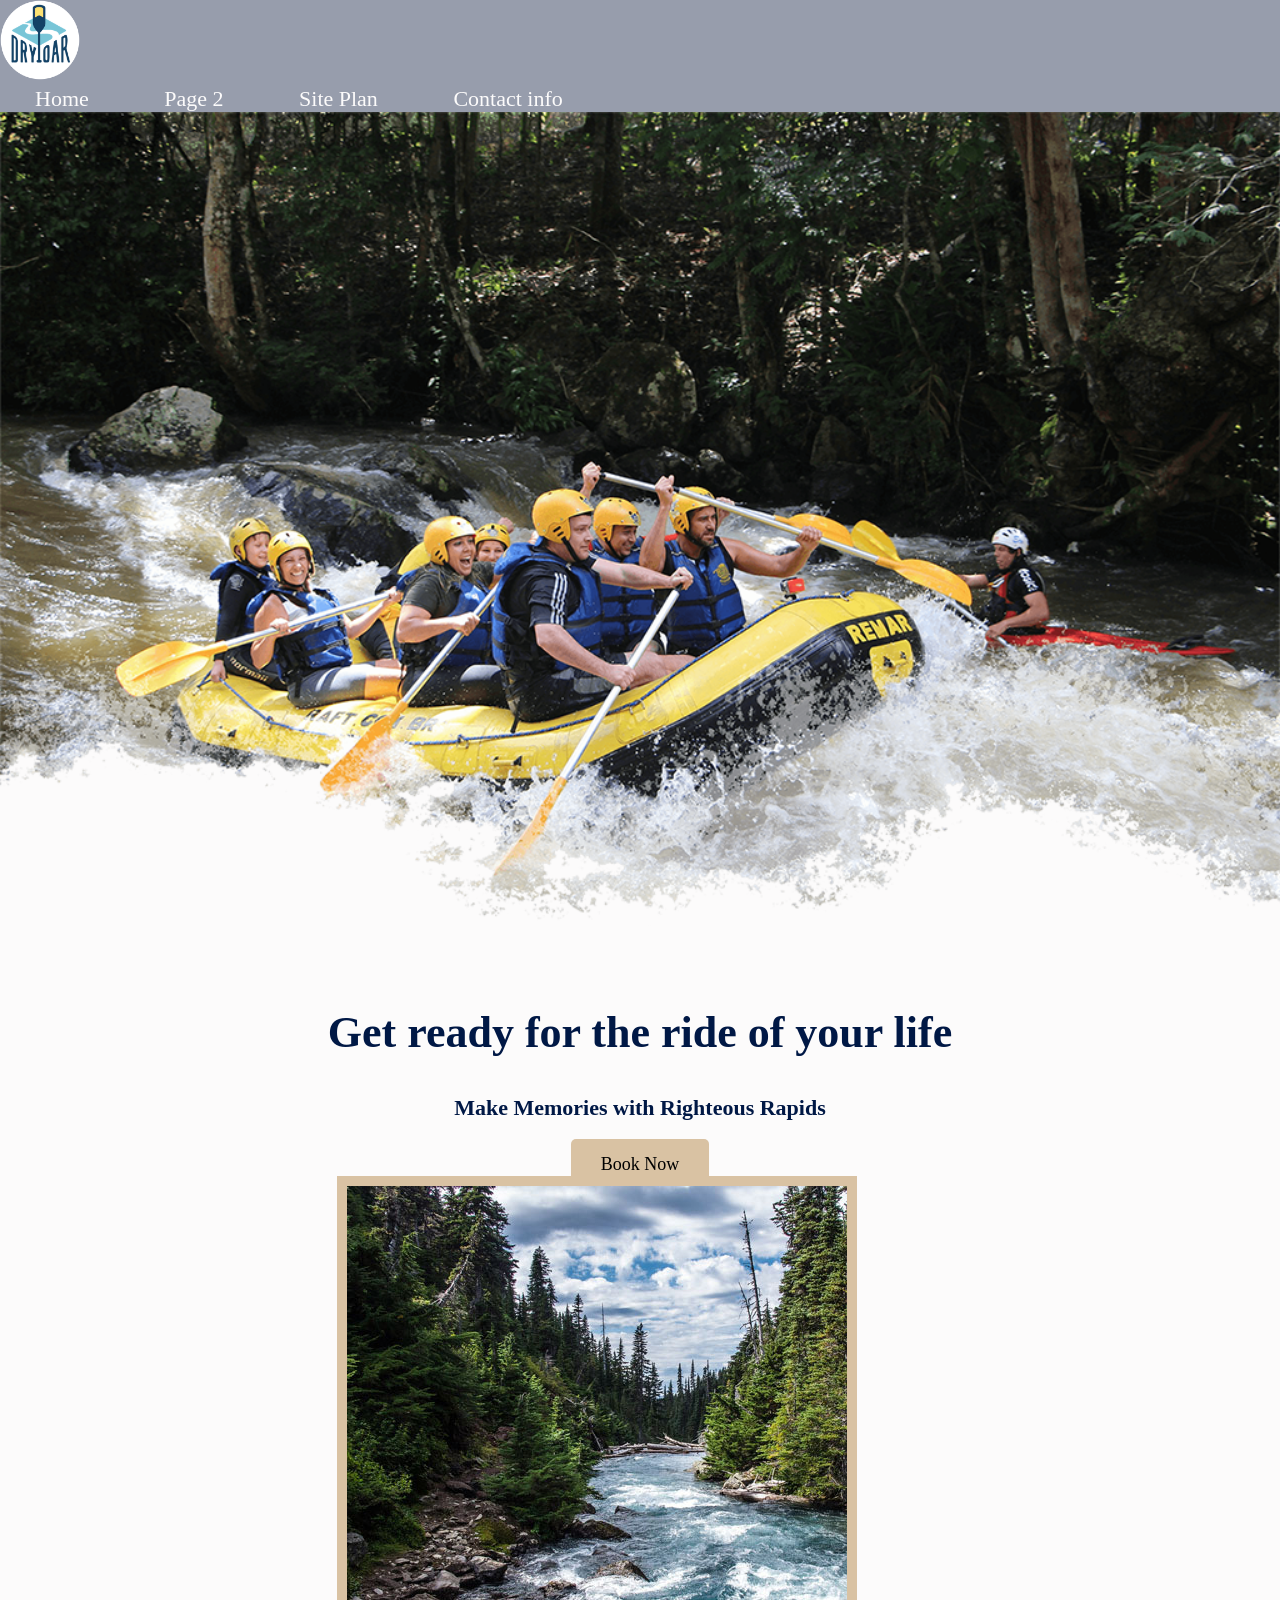
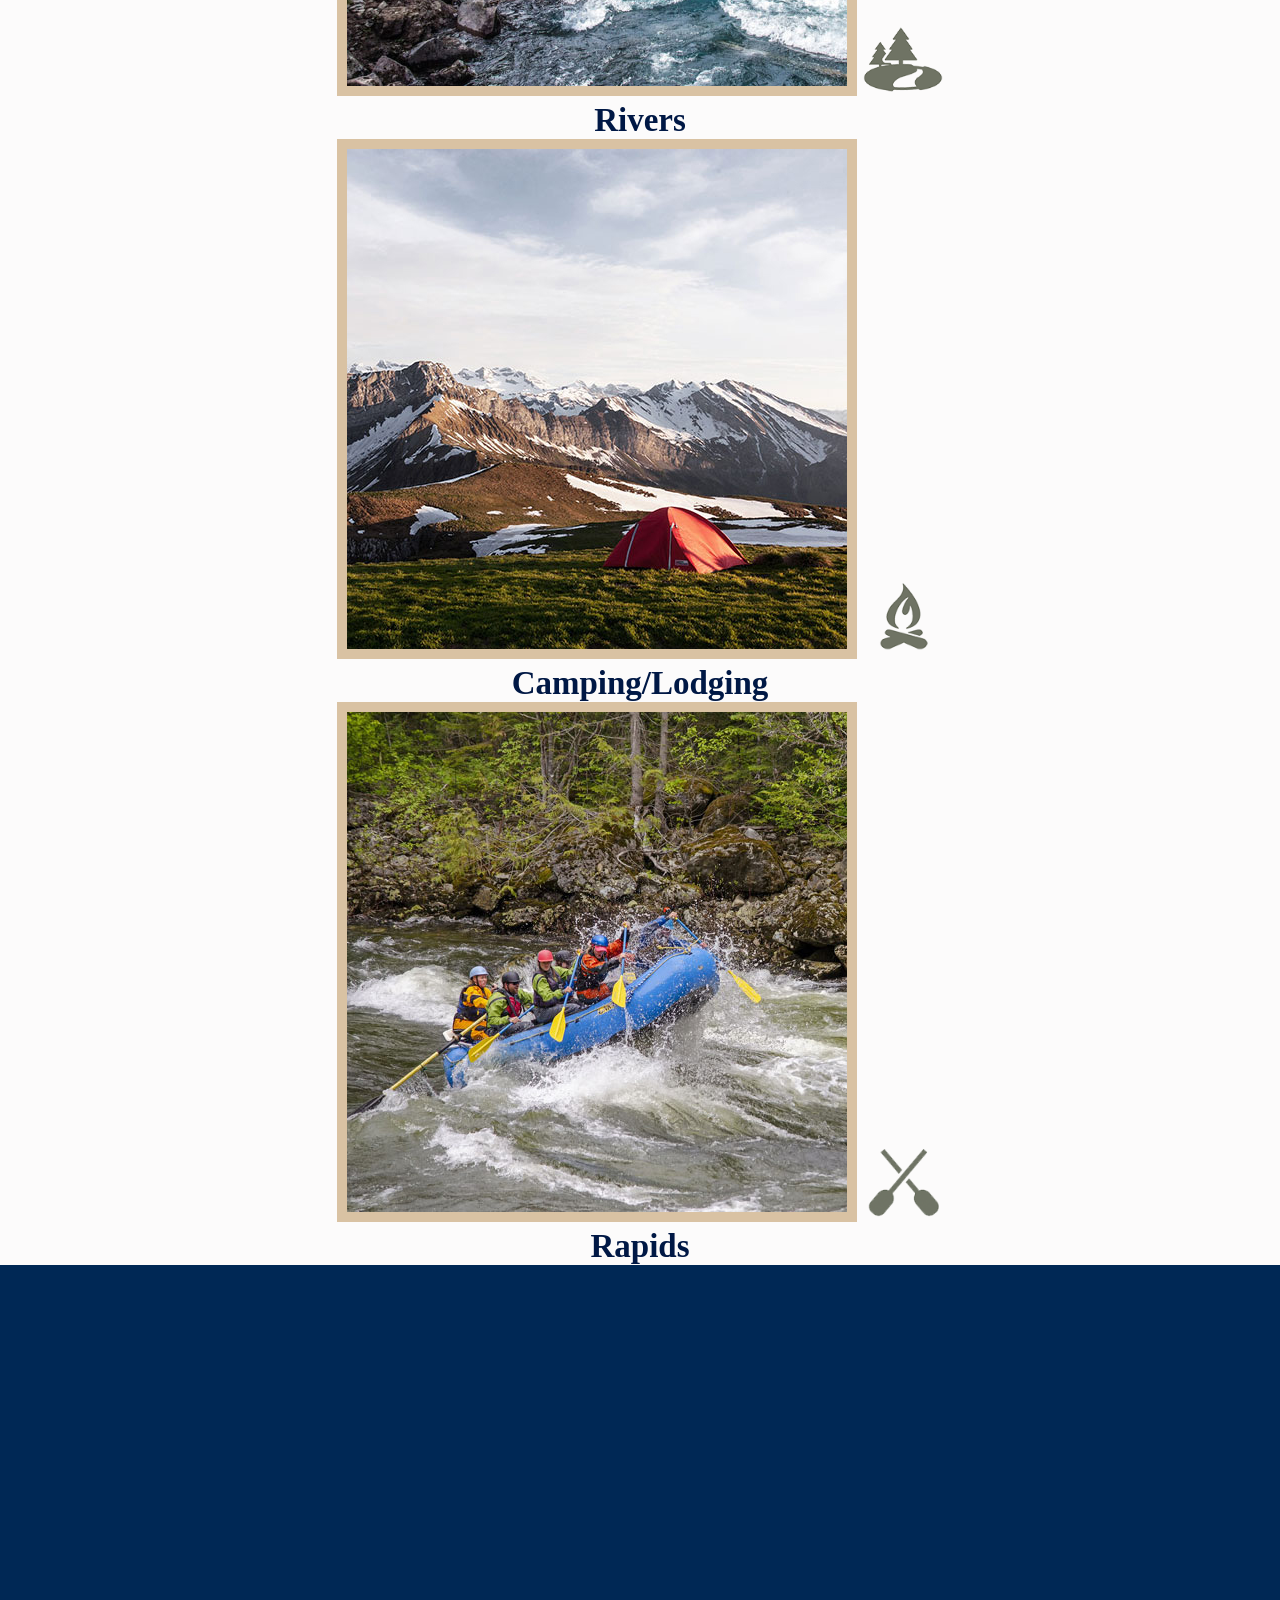
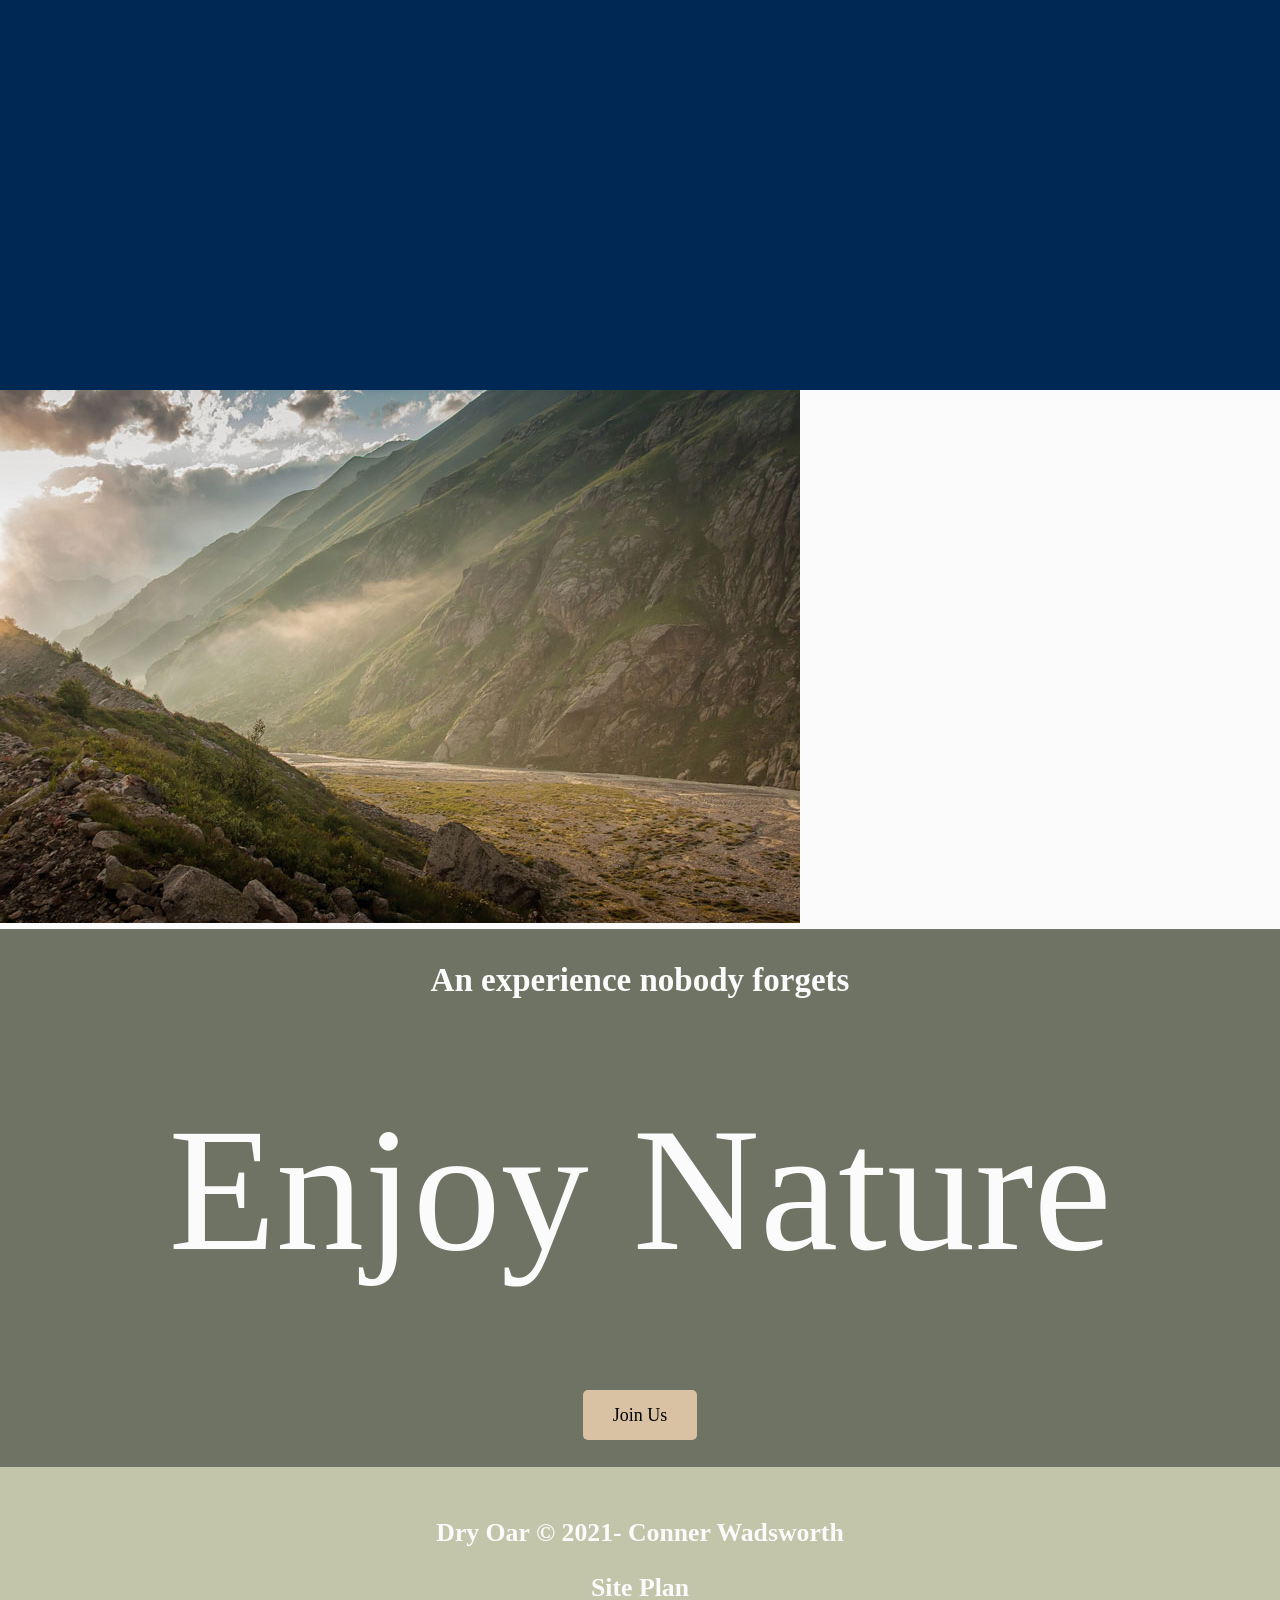
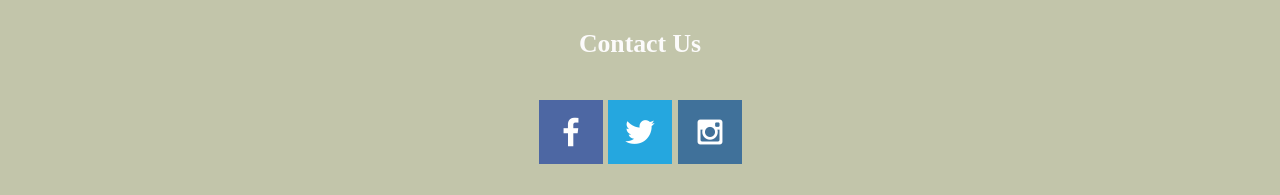
==== commit 246a31e6: "positioning" ====
--- a/wwr/index.html
+++ b/wwr/index.html
@@ -58,7 +58,7 @@
             <img class="mountains" src="images/mountains.jpg" alt="Misty mountains">
             <section class="msg">
                 <h2>An experience nobody forgets</h2>
-                <p>Enjoy nature and have fun! </p>
+                <p>Enjoy Nature </p>
                 <a class='join' href="rivers.html">Join Us</a>
             </section>
 
@@ -83,4 +83,5 @@
     </div>
 </body>
 
-<html>+<html>
+
--- a/wwr/styles/style.css
+++ b/wwr/styles/style.css
@@ -1,3 +1,8 @@
+@import url('https://fonts.googleapis.com/css2?family=Josefin+Slab:wght@500&family=Permanent+Marker&display=swap');
+
+@import url('https://fonts.googleapis.com/css2?family=Josefin+Slab:wght@500&family=Permanent+Marker&display=swap');
+
+
 #content {
     max-width: 1600px; 
     margin: 0 auto;
@@ -109,3 +114,120 @@
     text-decoration: none;
 }
 
+
+body {
+    background-color: #fcfbfb;
+    font-family: Josefin Sans;
+    font-size: 22px;
+    margin: 0;
+    padding: 0;
+}
+h2 {
+    margin: 0;
+}
+     
+
+nav a {
+    text-decoration: none;
+    color: #fcfbfb;
+    text-align: center;
+    padding: 35px;
+}
+
+#logo_link {
+    text-decoration: none;
+    color: #fcfbfb;
+    text-align: center;
+    padding-top: 5px;
+}
+
+.book{
+    text-decoration: none;
+    color: #fcfbfb;
+    text-align: center;
+    padding: 15px 30px;
+
+} 
+
+.join {
+    text-decoration: none;
+    color: #fcfbfb;
+    text-align: center;
+    padding: 15px 30px;
+
+}
+
+.icon {
+    text-decoration: none;
+    color: #fcfbfb;
+    text-align: center;
+    padding-top: 10px;
+}
+
+.msg {
+    text-decoration: none;
+    color: #fcfbfb;
+    text-align: center;
+    padding: 35px;
+}
+
+.msg p {
+    text-decoration: none;
+    color: #fcfbfb;
+    text-align: center;
+    padding-bottom: 15px;
+    font-size: 8em;
+}
+
+footer {
+    text-decoration: none;
+    color: #fcfbfb;
+    text-align: center;
+    padding: 25px 50px;
+}
+
+footer .social img {
+    text-decoration: none;
+    color: #fcfbfb;
+    text-align: center;
+    padding-top: 15px;
+}
+
+.home-title {
+    font-family: 'Permanent Marker', cursive;
+    font-size: 2em;
+}
+
+.msg {
+    background-color: #6f7364;
+    line-height: 1.5em;
+  }
+  
+  .book {
+    background-color: #d9c2a3;
+    color: black;
+    text-decoration: none;
+    font-size: 18px;
+    padding: 15px 30px;
+    margin-top: 50px;
+    margin-bottom: 50px;
+    border-radius: 5px;
+    font-size: 18px;
+  } 
+  
+  .join {
+    background-color: #d9c2a3;
+    color: black;
+    text-decoration: none;
+    font-size: 18px;
+    padding: 15px 30px;
+    margin-top: 50px;
+    border-radius: 5px;
+    font-size: 18px;
+}
+.card-img {
+    border: 10px solid #d9c2a3;
+}
+main section img {
+    box-sizing: border-box;
+}
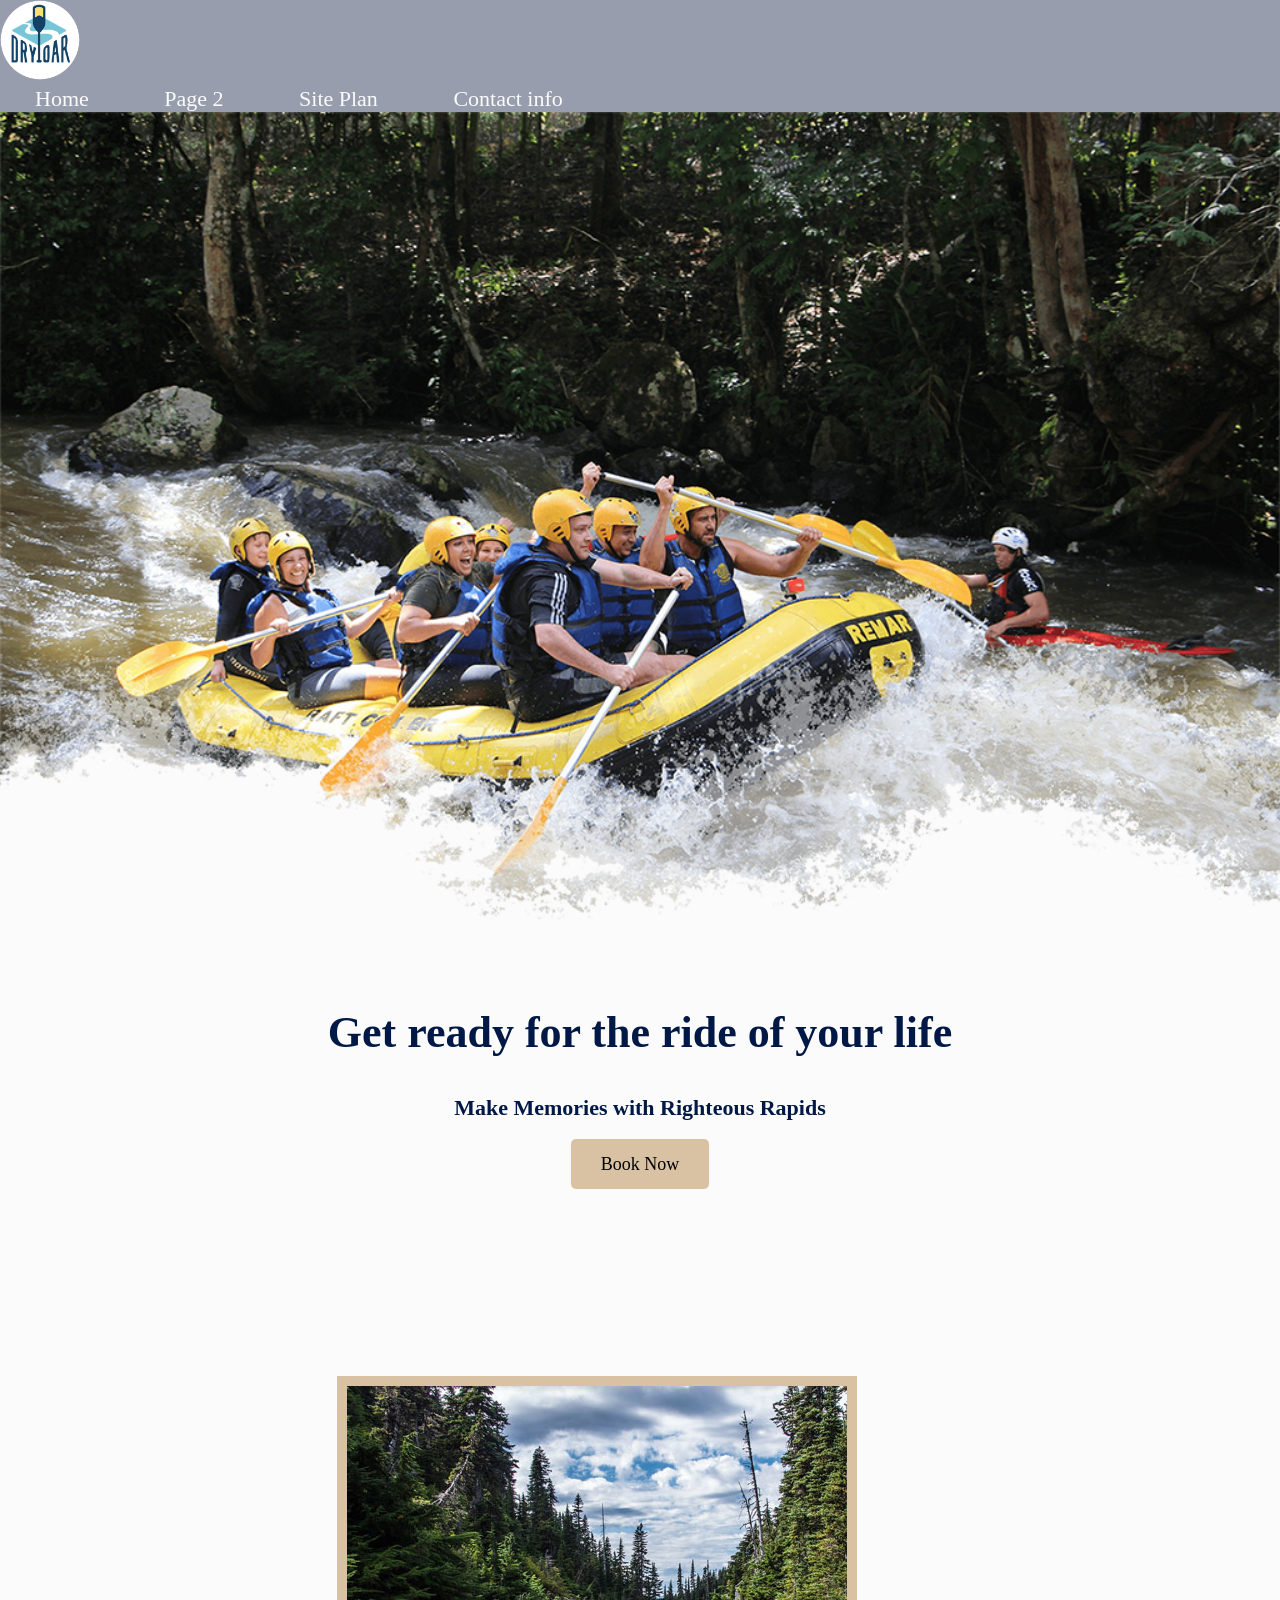
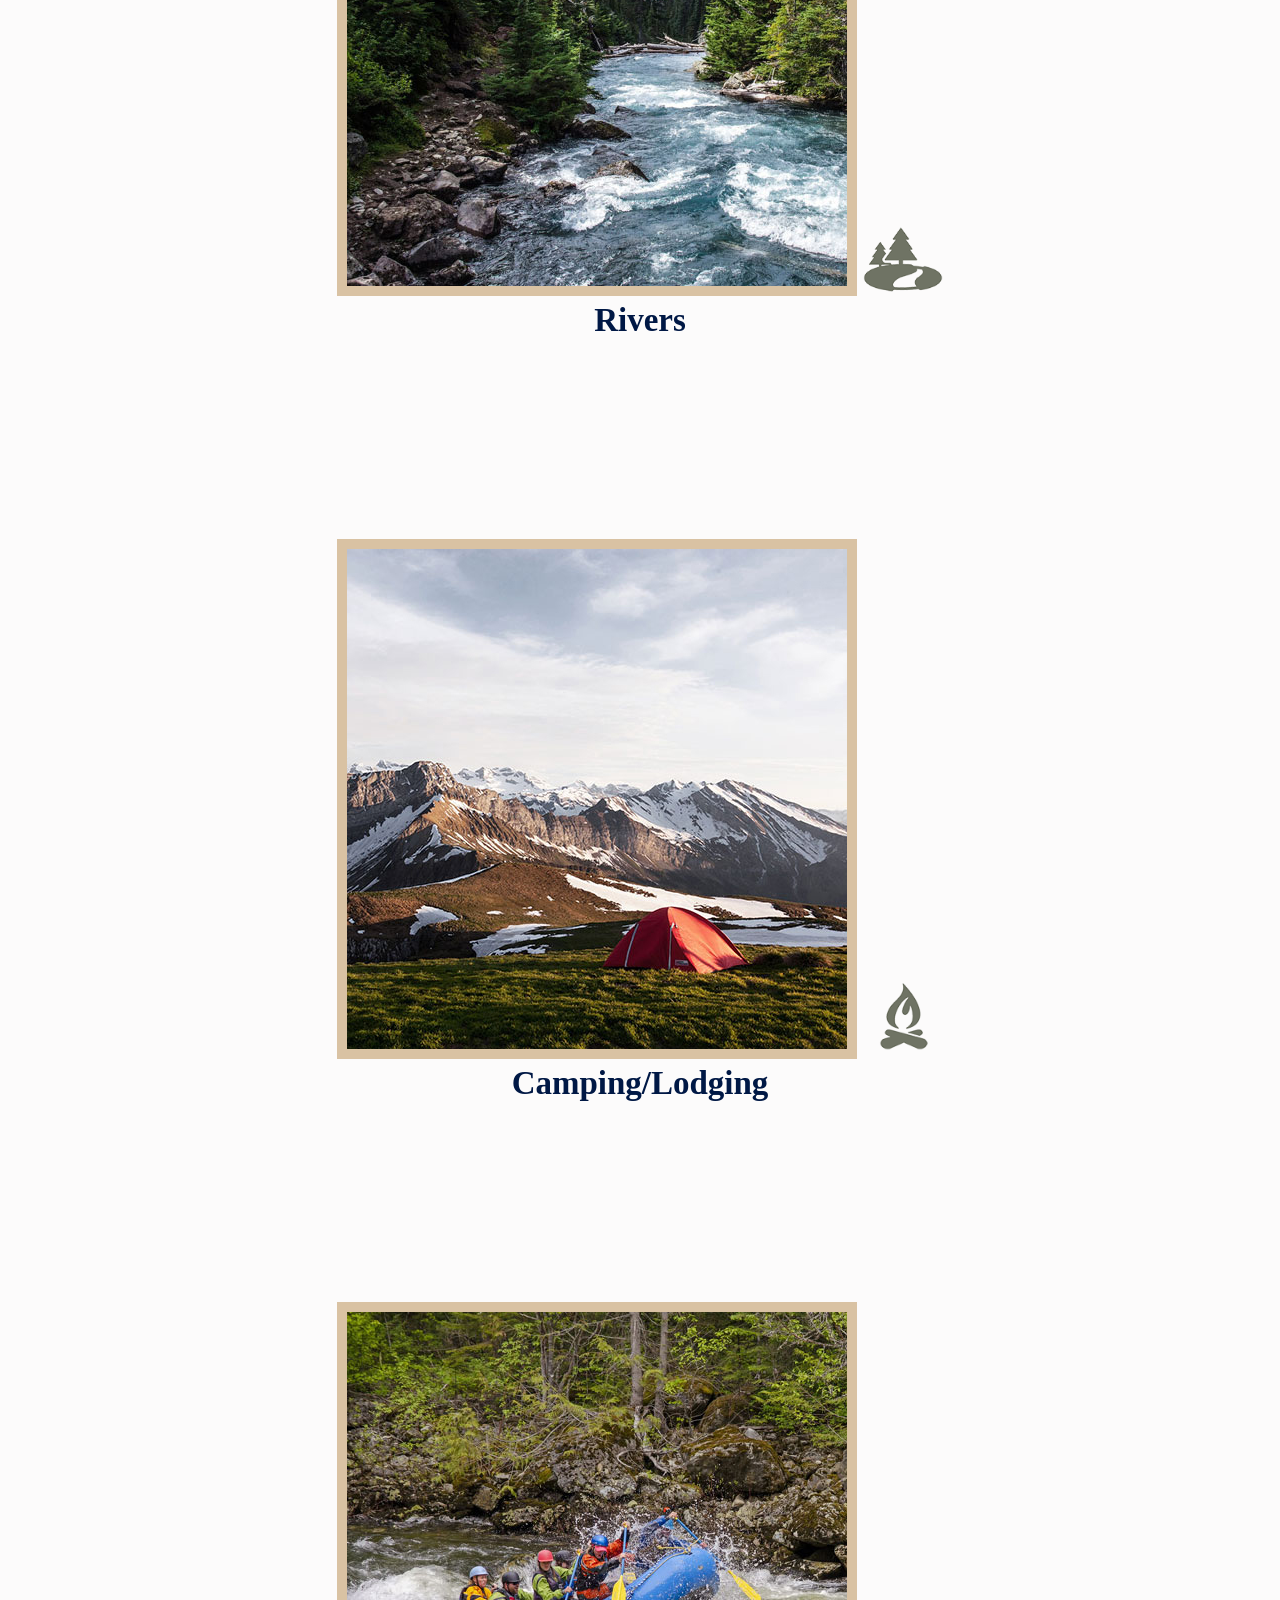
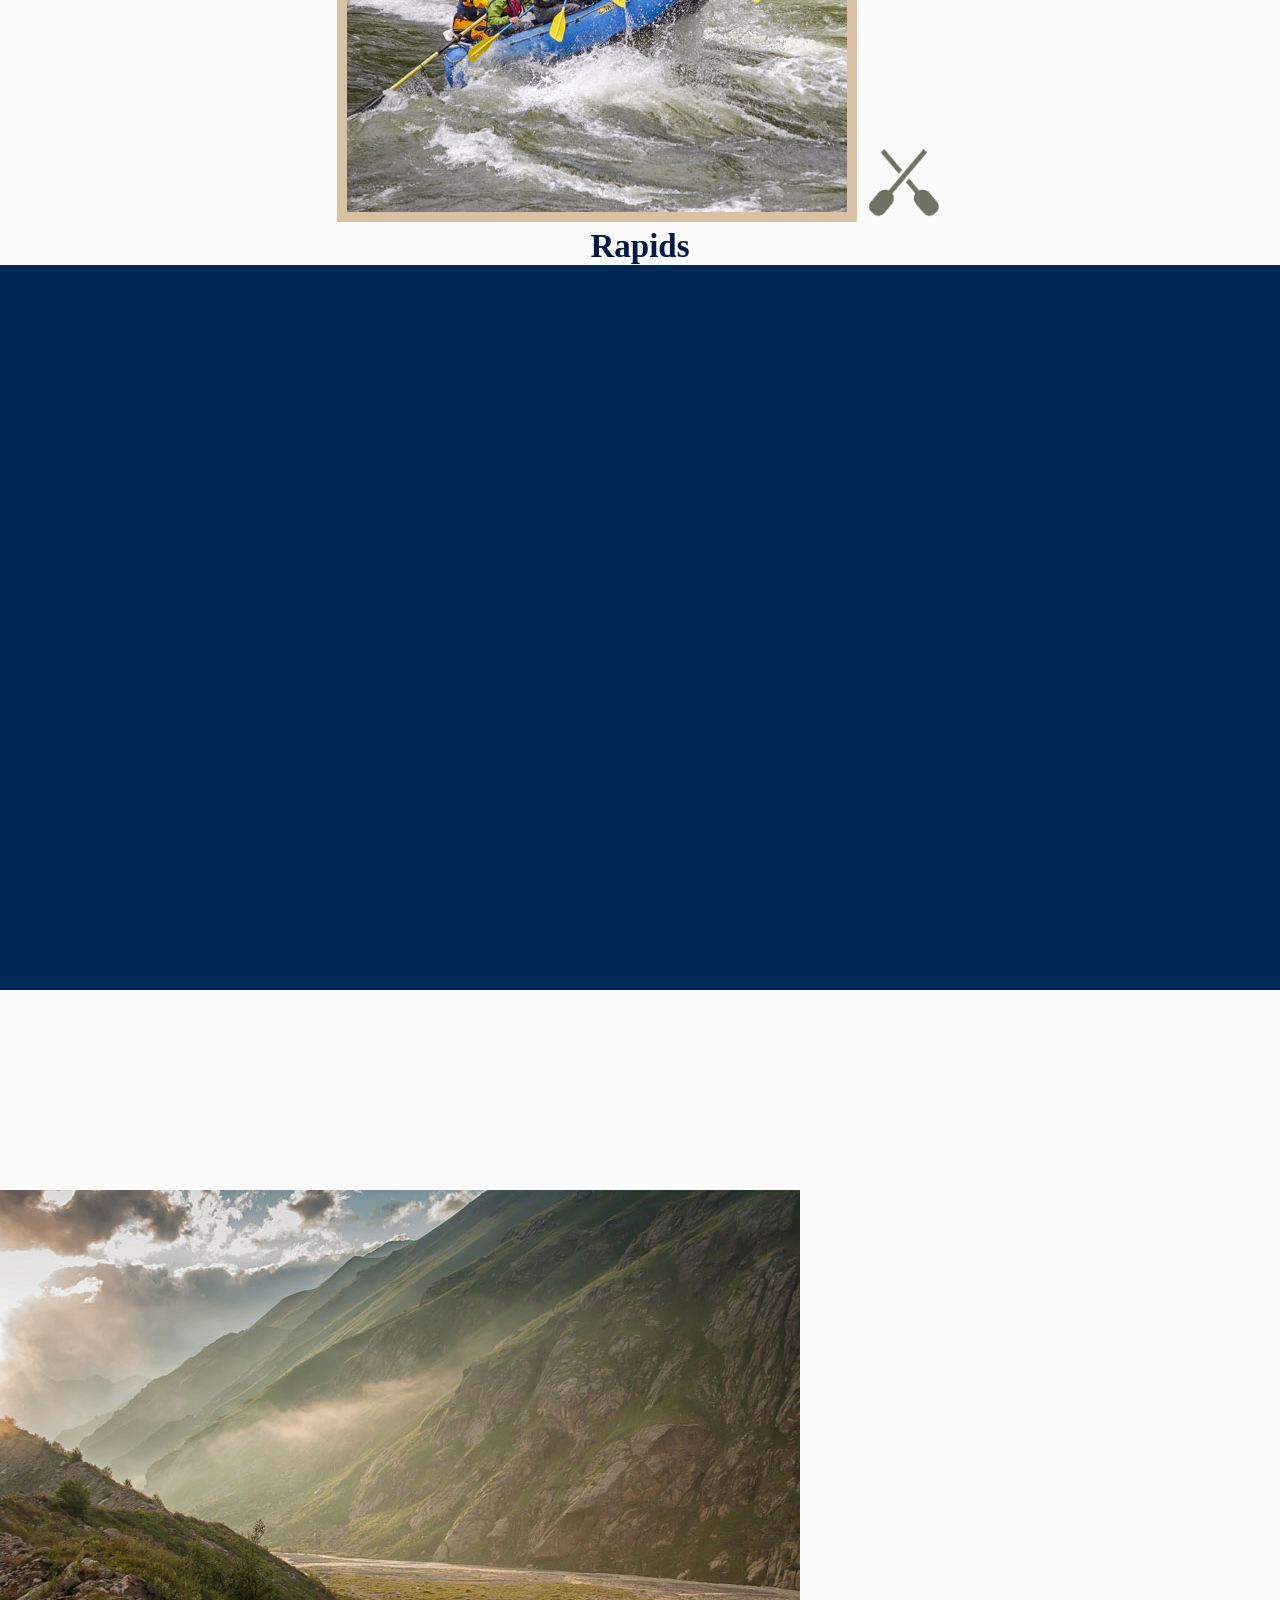
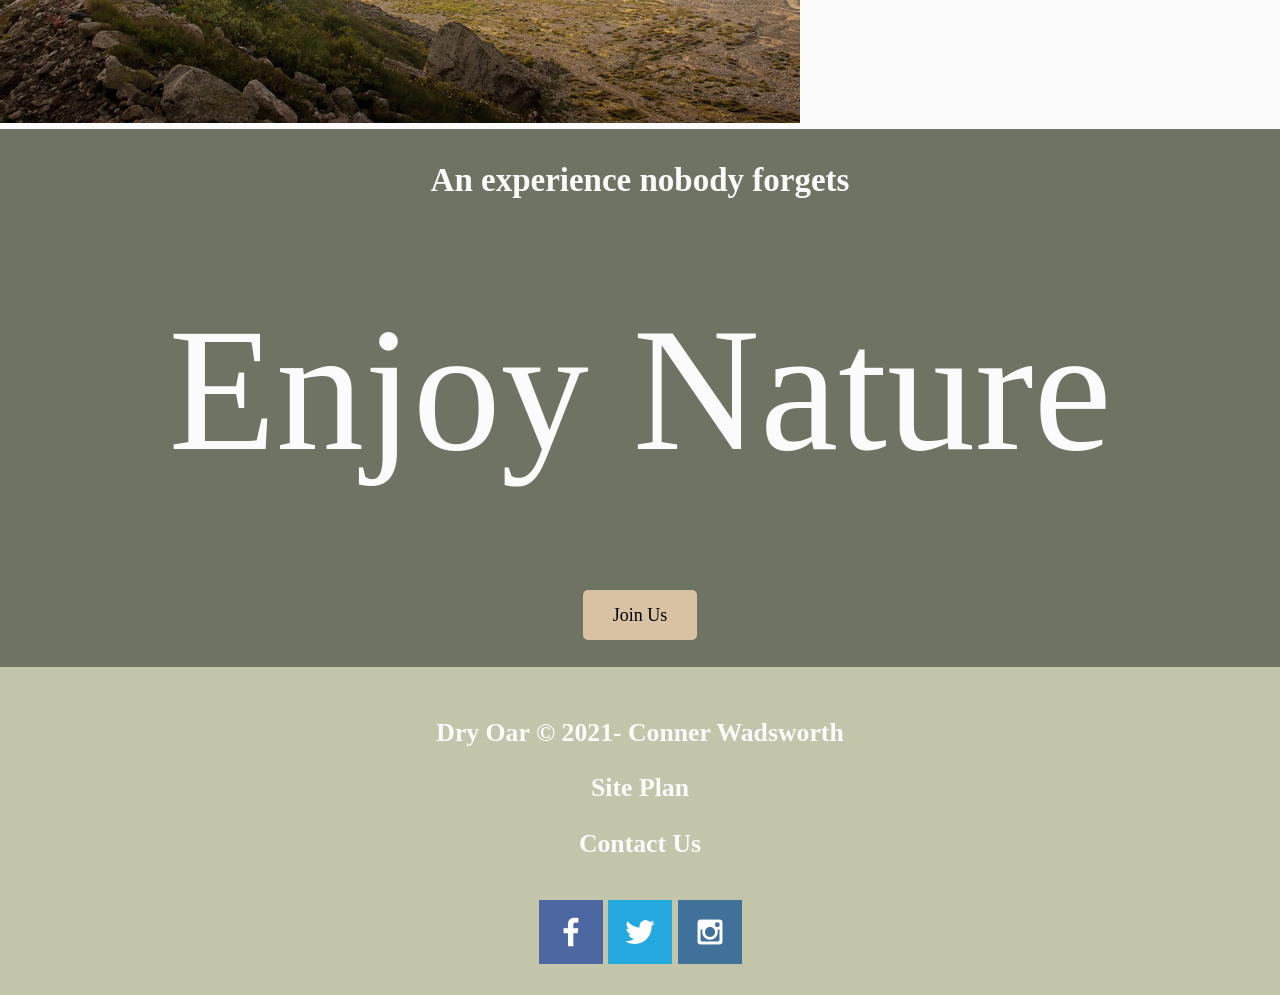
==== commit b063ab2d: "The Final of Final Changes button box" ====
--- a/wwr/index.html
+++ b/wwr/index.html
@@ -37,6 +37,7 @@
             </section>
         </div>
 
+        
         <main class="home-grid">
             <section class="rivers-card">
                 <img class="card-img" src="images/rivers.jpg" alt="river in forest">
--- a/wwr/styles/style.css
+++ b/wwr/styles/style.css
@@ -231,3 +231,7 @@
 main section img {
     box-sizing: border-box;
 }
+
+.camping-card, .rapids-card, .rivers-card {
+    margin: 200px 0;
+}
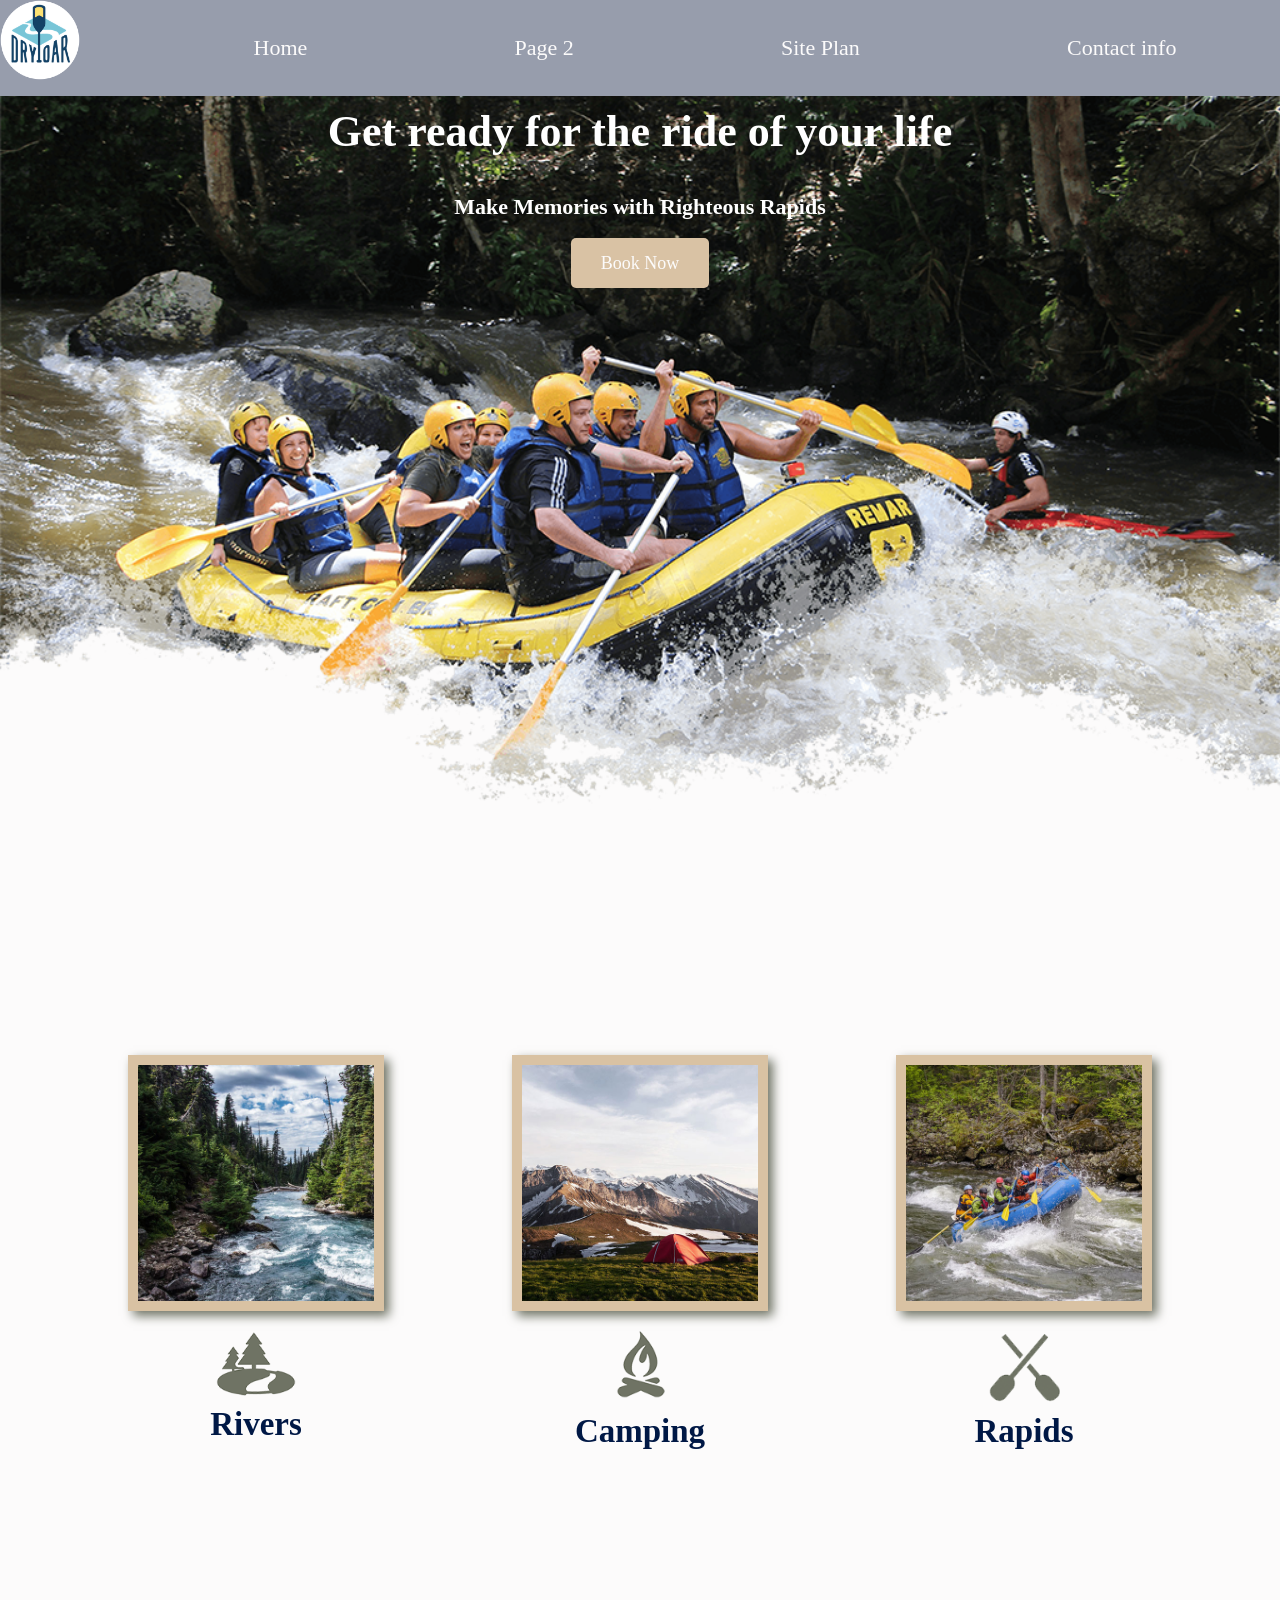
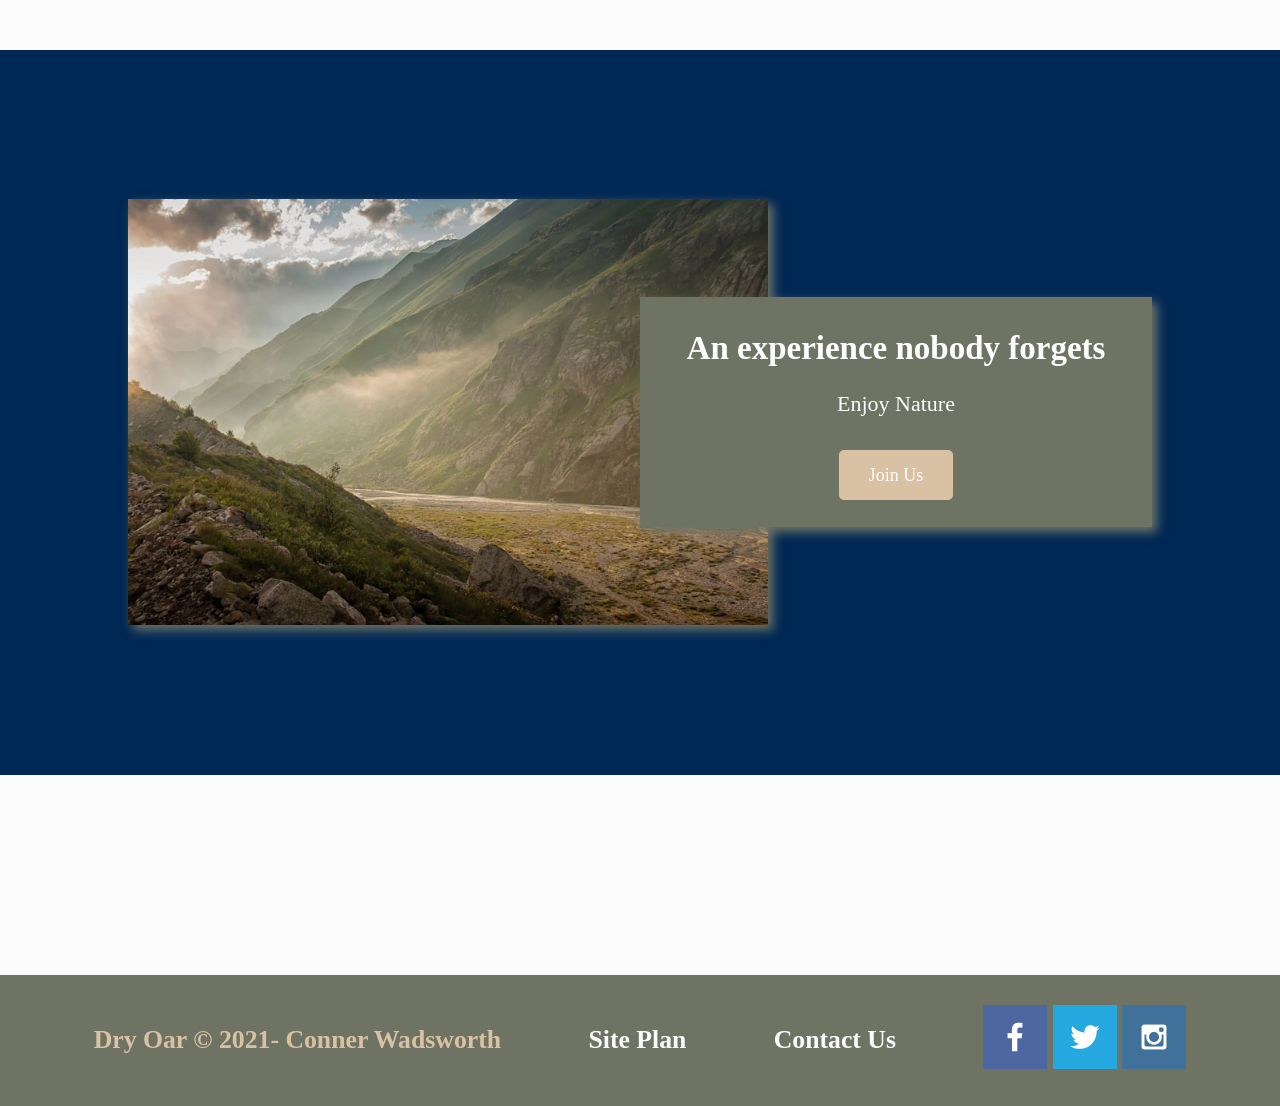
==== commit 59ef9e60: "finishing touches changees" ====
--- a/wwr/index.html
+++ b/wwr/index.html
@@ -47,15 +47,15 @@
             <section class="camping-card">
                 <img class="card-img" src="images/camping.jpg" alt="tent in mountains">
                 <img class="icon" src="images/fire_icon.png" alt="fire icon">
-                <h2>Camping/Lodging</h2>
+                <h2>Camping</h2>
             </section>
             <section class="rapids-card">
                 <img class="card-img" src="images/rapids.jpg" alt="rafting boat">
                 <img class="icon" src="images/oars.png" alt="oars icon">
                 <h2>Rapids</h2>
-                <div id="background"></div>
+                
             </section>
-            </section>
+            <div id="background"></div>
             <img class="mountains" src="images/mountains.jpg" alt="Misty mountains">
             <section class="msg">
                 <h2>An experience nobody forgets</h2>
--- a/wwr/styles/style.css
+++ b/wwr/styles/style.css
@@ -1,237 +1,379 @@
 @import url('https://fonts.googleapis.com/css2?family=Josefin+Slab:wght@500&family=Permanent+Marker&display=swap');
 
-@import url('https://fonts.googleapis.com/css2?family=Josefin+Slab:wght@500&family=Permanent+Marker&display=swap');
-
-
-#content {
-    max-width: 1600px; 
-    margin: 0 auto;
-}
-
-nav a {
-    text-align: center;
-}
-
-#hero-msg h1, #hero-msg h4{
-    text-align: center;
-}
-
-.button-box {
-    text-align: center;
-}
-
-main section {
-    text-align: center;
-}
-
-
-
-
-#background {
-    height: 725px;
-}
-
-
-
-body {
-    background-color: #0466c8; 
-    color: #001845
-}
-header {
-    background-color:#979dac;
-    color: #c2c5aa
-}
-nav a:hover {
-    background-color: black; 
-    color: white
-}
-
-.book, .join {
-    background-color: black;
-    color: white
-}
-
-.book:hover, .join:hover {
-    background-color: black;
-    color: white
-
-}
-
-
-#background {
-    background-color: #002855;
-
-    color: #001845
-}
-
-.msg {
-    background-color:black;
-    color: white
-}
-
-footer {
-    background-color: #c2c5aa;
-    color: #979dac
-}
-
-
-
-#hero-img {
-    width: 100%;
-}
-
-.logo {
-    width: 80px;
-}
-
-.icon {
-    width: 80px;
-}
-
-
-
-nav a {
-    text-align: center;
-    color: #fcfbfb;
-    text-decoration: none;
-}    
-  
-.book, .join {
-    text-align: center;
-    color: #fcfbfb;
-    text-decoration: none;
-}
-
-footer a {
-    text-align: center;
-    color: #fcfbfb;
-    text-decoration: none;
-}
-
-footer h3 a:hover{
-    text-align: center;
-    color: #fcfbfb;
-    text-decoration: none;
-}
-
+/*html selectors */
 
 body {
     background-color: #fcfbfb;
+    color: #001845;
     font-family: Josefin Sans;
     font-size: 22px;
     margin: 0;
     padding: 0;
 }
+
+footer {
+    text-decoration: none;
+    text-align: center;
+    background-color: #6f7364;
+    color: #979dac;
+    padding: 25px 50px;
+    margin-top: 200px;
+    display: flex;
+    justify-content: space-around;
+    align-items: center;
+ 
+}
+
+footer a {
+    color: #fcfbfb;
+    text-align: center;
+    text-decoration: none;
+}
+
+footer a:hover {
+    color: black;
+}
+
+footer h3 {
+    color:#d9c2a4;
+    text-align: center;
+    text-decoration: none;
+}
+
+footer h3 a:hover{
+    text-decoration: underline; 
+}
+
+footer .socail img {
+    text-decoration: none;
+    text-align: center;
+    color: #fcfbfb;
+    padding-top: 15px;
+}
+
 h2 {
     margin: 0;
 }
-     
+
+h4 {
+    /* margin: 0; */
+}
+
+header {
+    background-color: #979dac;
+    color: #c2c5aa;
+    display: grid;
+    grid-template-columns: 150px auto;
+}
+
+main section {
+    text-align: center;
+}
+
+main section img {
+    box-sizing: border-box;
+}
+
+nav {
+    display: flex;
+    justify-content: space-around;
+}
 
 nav a {
-    text-decoration: none;
-    color: #fcfbfb;
-    text-align: center;
+    color: #fcfbfb;
     padding: 35px;
-}
-
-#logo_link {
-    text-decoration: none;
-    color: #fcfbfb;
-    text-align: center;
-    padding-top: 5px;
-}
-
-.book{
-    text-decoration: none;
-    color: #fcfbfb;
-    text-align: center;
+    text-align: center;
+    text-decoration: none;   
+}
+
+nav a:hover {
+    background-color: black;
+    color: #d9c2a3;
+}
+
+/* class selectors */
+.book, .join {
+    background-color: #d9c2a4;
+    border-radius: 5px;
+    color: #fcfbfb;
+    font-size: 18px;
+    margin-top: 50px;
+    /* margin-bottom: 50px; */
     padding: 15px 30px;
-
-} 
-
-.join {
-    text-decoration: none;
-    color: #fcfbfb;
-    text-align: center;
-    padding: 15px 30px;
-
-}
-
-.icon {
-    text-decoration: none;
-    color: #fcfbfb;
-    text-align: center;
-    padding-top: 10px;
-}
-
-.msg {
-    text-decoration: none;
-    color: #fcfbfb;
-    text-align: center;
-    padding: 35px;
-}
-
-.msg p {
-    text-decoration: none;
-    color: #fcfbfb;
-    text-align: center;
-    padding-bottom: 15px;
-    font-size: 8em;
-}
-
-footer {
-    text-decoration: none;
-    color: #fcfbfb;
-    text-align: center;
-    padding: 25px 50px;
-}
-
-footer .social img {
-    text-decoration: none;
-    color: #fcfbfb;
-    text-align: center;
-    padding-top: 15px;
+    text-decoration: none;
+    /* text-align: center; */
+}
+
+.book:hover, .join:hover {
+    background-color: black;
+    color: white;
+}
+
+.button-box {
+    text-align: center;
+}
+
+.camping-card {
+    margin: 200px 0;
+    grid-column: 5/7;
+    grid-row: 2/3;
+}
+
+.rapids-card {
+    margin: 200px 0;
+    grid-column: 8/10;
+    grid-row: 2/3;
+}
+
+.rivers-card {
+    margin: 200px 0;
+    grid-column: 2/4;
+    grid-row: 2/3;
+
+}
+
+.card-img {
+    border: 10px solid #d9c2a3;
+    transition: transform .5s;
+    box-shadow: 5px 5px 10px #6f7364;
+    width: 100%;
+}
+
+.card-img:hover {
+    opacity: .6;
+    transform: scale(1.1);
+}
+
+.home-grid {
+    display: grid;
+    grid-template-columns: repeat(10, 1fr);
 }
 
 .home-title {
+    color: white;
     font-family: 'Permanent Marker', cursive;
     font-size: 2em;
+    margin-top: 10px;
+}
+
+.icon {
+    text-decoration: none;
+    color: #fcfbfb;
+    text-align: center;
+    padding-top: 10px;
+    width: 80px;
+}
+
+.logo {
+    width: 80px;
+}
+
+.mountains {
+    width: 100%;
+    margin: 50px 0;
+    grid-column: 2/7;
+    grid-row: 5/8;
+    box-shadow: 5px 5px 10px #6f7364;
 }
 
 .msg {
     background-color: #6f7364;
+    color: white;
+    text-align: center;
+    text-decoration: none;
     line-height: 1.5em;
-  }
-  
-  .book {
-    background-color: #d9c2a3;
-    color: black;
-    text-decoration: none;
-    font-size: 18px;
-    padding: 15px 30px;
-    margin-top: 50px;
-    margin-bottom: 50px;
-    border-radius: 5px;
-    font-size: 18px;
-  } 
-  
-  .join {
-    background-color: #d9c2a3;
-    color: black;
-    text-decoration: none;
-    font-size: 18px;
-    padding: 15px 30px;
-    margin-top: 50px;
-    border-radius: 5px;
-    font-size: 18px;
-}
-.card-img {
-    border: 10px solid #d9c2a3;
-}
-main section img {
+    padding: 35px;
+    grid-column: 6/10;
+    grid-row: 6/7;
+    box-shadow: 5px 5px 10px #6f7364
+}
+
+.msg h2 {
+    color: white;
+    font-family: 'Permanent Marker', cursive;
+}
+
+.msg p {
+    text-decoration: none;
+    text-align: center;
+    color: white;
+    /* font-size: 8em; */
+    padding-bottom: 15px;
+}
+
+/* id selectors */
+#background {
+    background-color: #002855;
+    color: #001845;
+    height: 725px;
+    grid-column: 1/11;
+    grid-row: 4/9;
+}
+
+#content{
+    max-width: 1600px;
+    margin: 0 auto;
+}
+
+#hero {
+    display: grid;
+    grid-template-columns: 1fr 3fr 1fr;
+    margin-top: -100px;
+}
+
+#hero-box{
+    grid-column: 1/4;
+    grid-row: 1/3;
+    z-index: -1;
+}
+
+#hero-img {
+    width: 100%;
+}
+
+#hero-msg {
+    grid-column: 2/3;
+    grid-row: 1/2;
+    margin-top: 100px;
+}
+
+#hero-msg h1, #hero-msg h4 {
+    text-align: center;
+    color: white;
+}
+
+#logo-link {
+    color: #fcfbfb;
+    align-self: center;
+    justify-self: center;
+    padding-top: 5px;
+    text-decoration: none;
+}
+
+form {
+    /* Center the form on the page */
+    margin: 25px auto;
+    width: 400px;
+    /* Form outline */
+    padding: 1em;
+    border: 1px solid #CCC;
+    border-radius: 1em;
+  }
+  
+  ul {
+    list-style: none;
+    padding: 0;
+    margin: 0;
+  }
+  
+  form li + li {
+    margin-top: 1em;
+  }
+  
+  label {
+    /* Uniform size & alignment */
+    display: inline-block;
+    width: 90px;
+    text-align: right;
+  }
+  
+  input,
+  textarea {
+    /* To make sure that all text fields have the same font settings
+       By default, textareas have a monospace font */
+    font: 1em sans-serif;
+  
+    /* Uniform text field size */
+    width: 300px;
     box-sizing: border-box;
-}
-
-.camping-card, .rapids-card, .rivers-card {
-    margin: 200px 0;
-}+  
+    /* Match form field borders */
+    border: 1px solid #999;
+  }
+  
+  input:focus,
+  textarea:focus {
+    /* Additional highlight for focused elements */
+    border-color: #000;
+  }
+  
+  textarea {
+    /* Align multiline text fields with their labels */
+    vertical-align: top;
+  
+    /* Provide space to type some text */
+    height: 5em;
+  }
+  
+  .button {
+    /* Align buttons with the text fields */
+    padding-left: 90px; /* same size as the label elements */
+  }
+  
+  button {
+    /* This extra margin represent roughly the same space as the space
+       between the labels and their text fields */
+    margin-left: .5em;
+  }
+
+  #feedback {
+    background-color: antiquewhite;
+    position: absolute;
+    top: 0;
+    left: 0;
+    right: 0;
+    padding: .5em;
+    /* make this element invisible until we are ready for it */
+    display: none;       
+}
+.moveDown {
+    margin-top: 3em;
+}
+
+/* media queries*/
+@media screen and (max-width: 900px) {
+    #hero, .home-grid {
+        display: block;
+        height: auto;
+    }
+    nav, footer {
+        flex-direction: column;
+    }
+    nav a {
+        display: block;
+        padding: 15px;
+    }
+    #hero {
+        margin-top: 0;
+    }
+    #hero-msg {
+        margin-top: 0;
+    }
+    #hero-msg h4 {
+        display: none;
+    }
+    .home-title {
+        font-size: 25px;
+        color: #6f7364;
+    }
+    .rivers-card, .camping-card, .rapids-card { 
+        margin: 50px auto;
+        width: 60%;
+    }
+    #background {
+        display: none;
+    }
+    .mountains, .msg {
+        width: 80%;
+        display: block;
+        margin: 0 auto;
+    }
+    footer {
+        margin-top: 25px;
+    }
+}
+
+
+
+
+
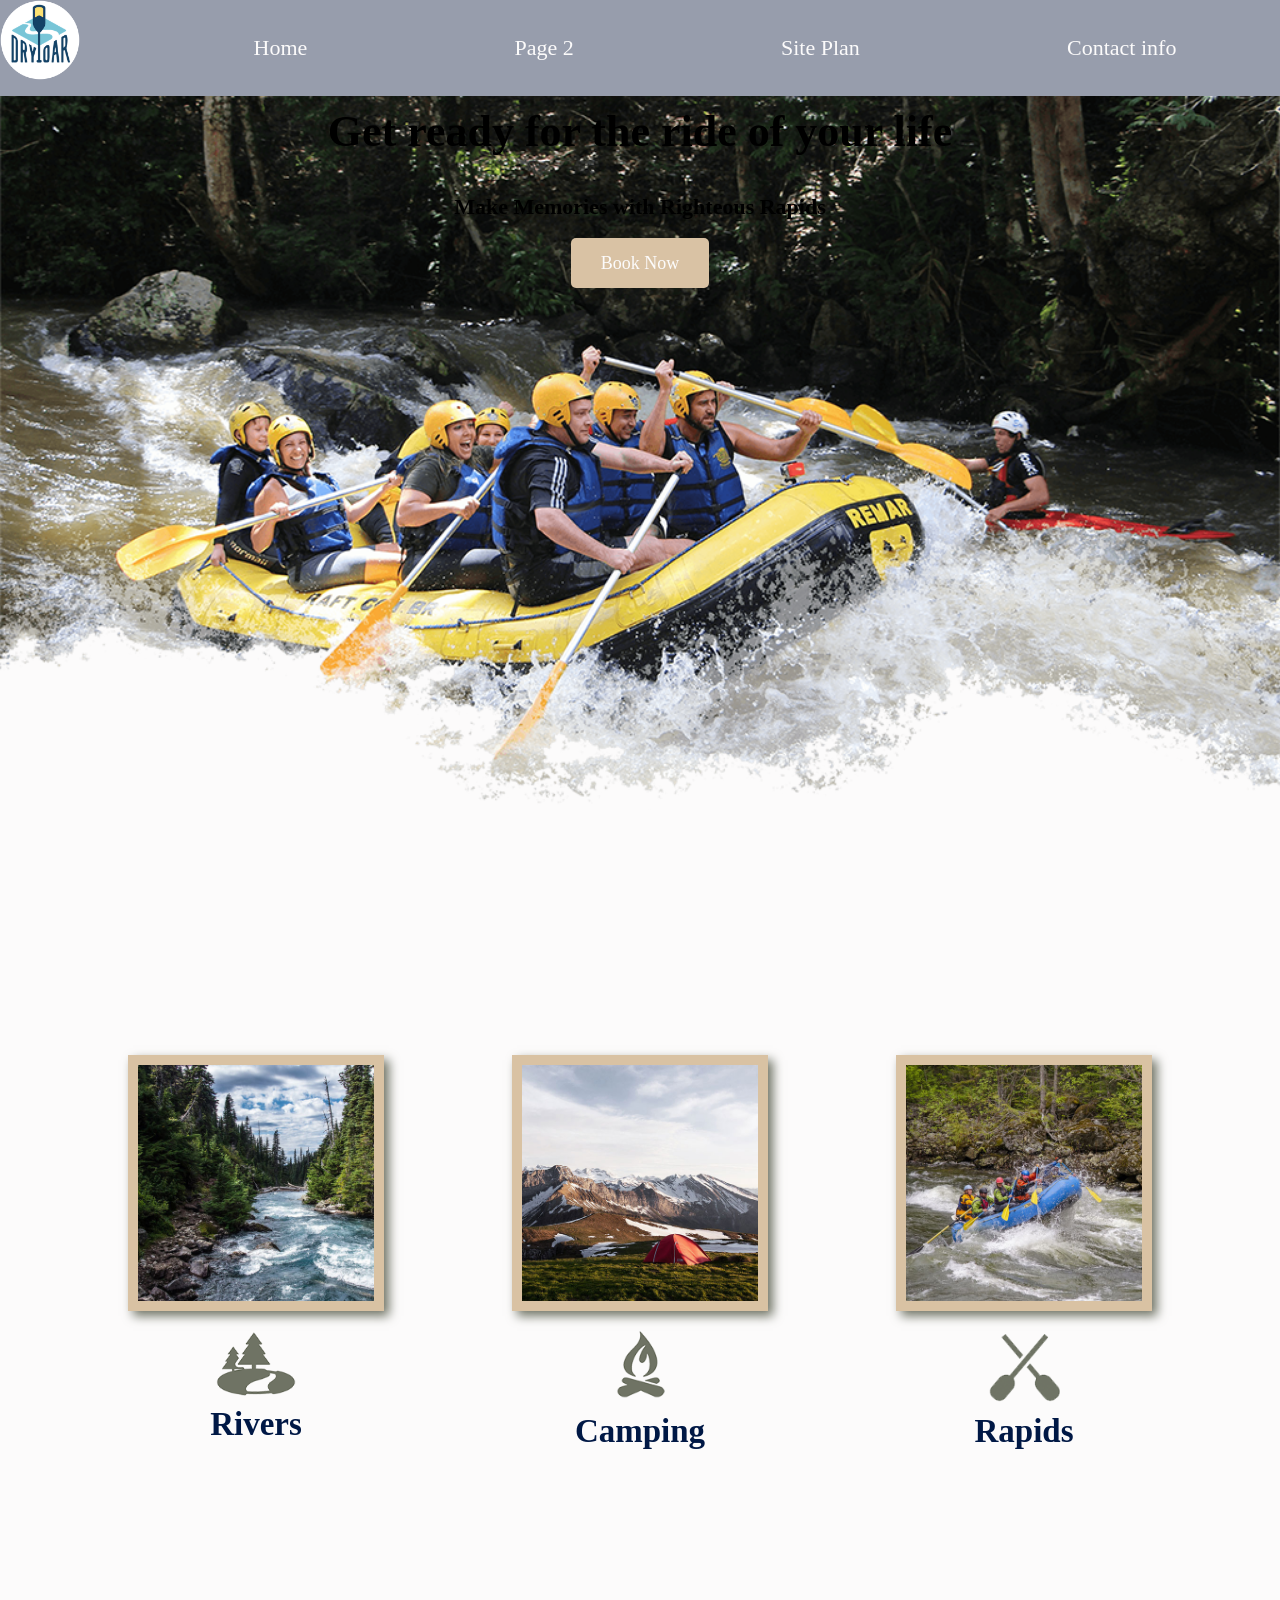
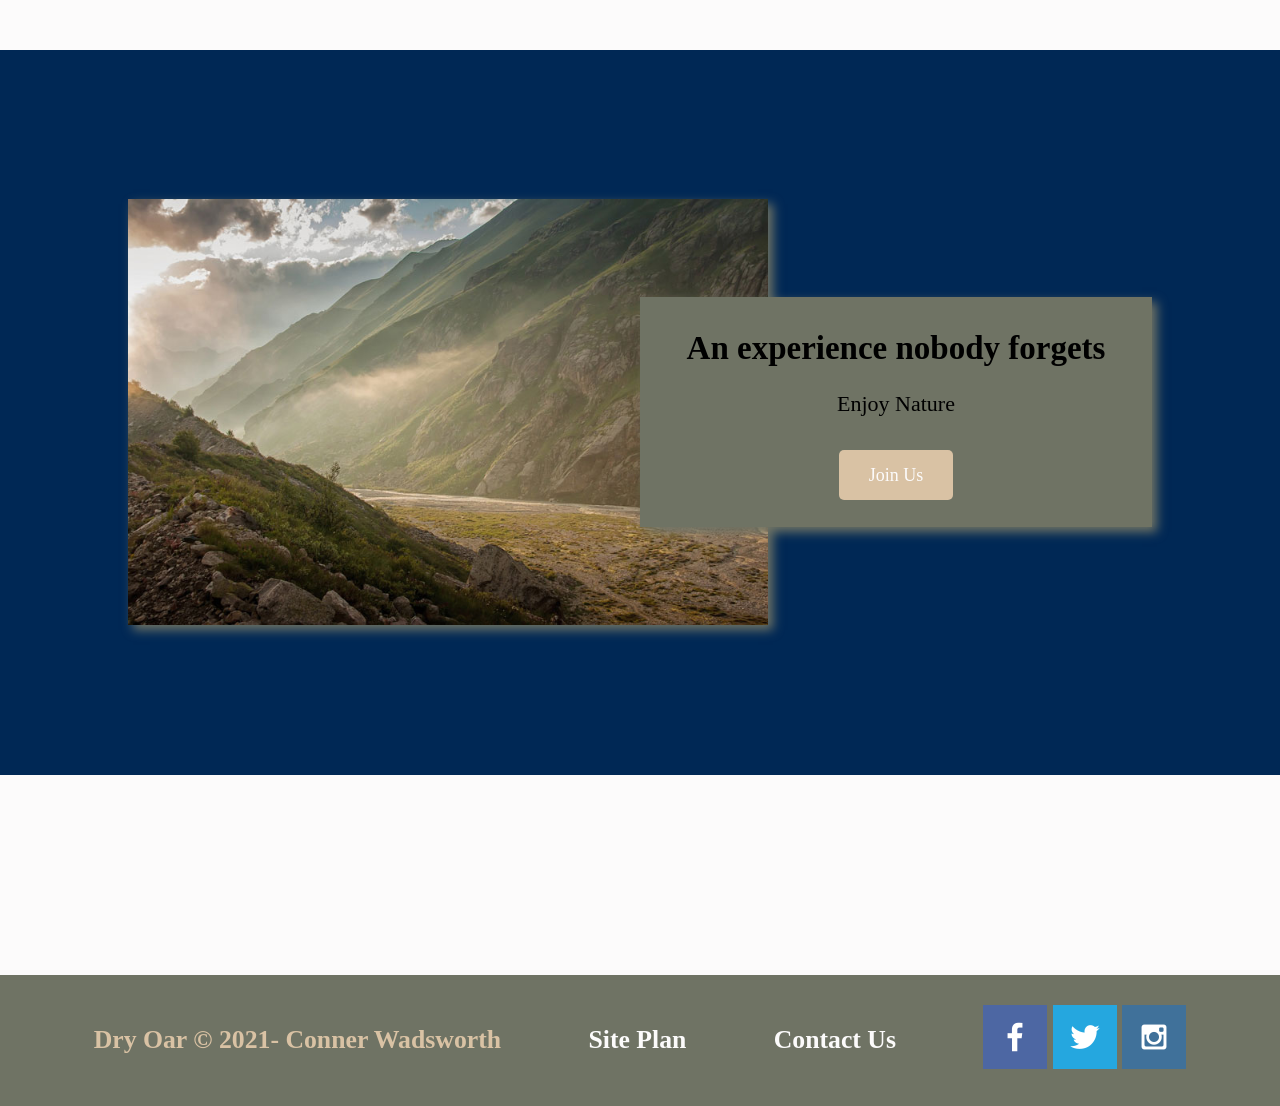
==== commit 8d5bae18: "changes" ====
--- a/wwr/index.html
+++ b/wwr/index.html
@@ -17,7 +17,7 @@
             </a>
             <nav>
                 <a href="index.html">Home</a>
-                <a href="#">Page 2</a>
+                <a href="rivers.html">Page 2</a>
                 <a href="site-plan-rafting.html">Site Plan</a>
                 <a href="contactus.html">Contact info</a>
                 </a>
--- a/wwr/styles/style.css
+++ b/wwr/styles/style.css
@@ -189,14 +189,14 @@
 }
 
 .msg h2 {
-    color: white;
+    color: black;
     font-family: 'Permanent Marker', cursive;
 }
 
 .msg p {
     text-decoration: none;
     text-align: center;
-    color: white;
+    color: black;
     /* font-size: 8em; */
     padding-bottom: 15px;
 }
@@ -239,7 +239,7 @@
 
 #hero-msg h1, #hero-msg h4 {
     text-align: center;
-    color: white;
+    color: black;
 }
 
 #logo-link {
